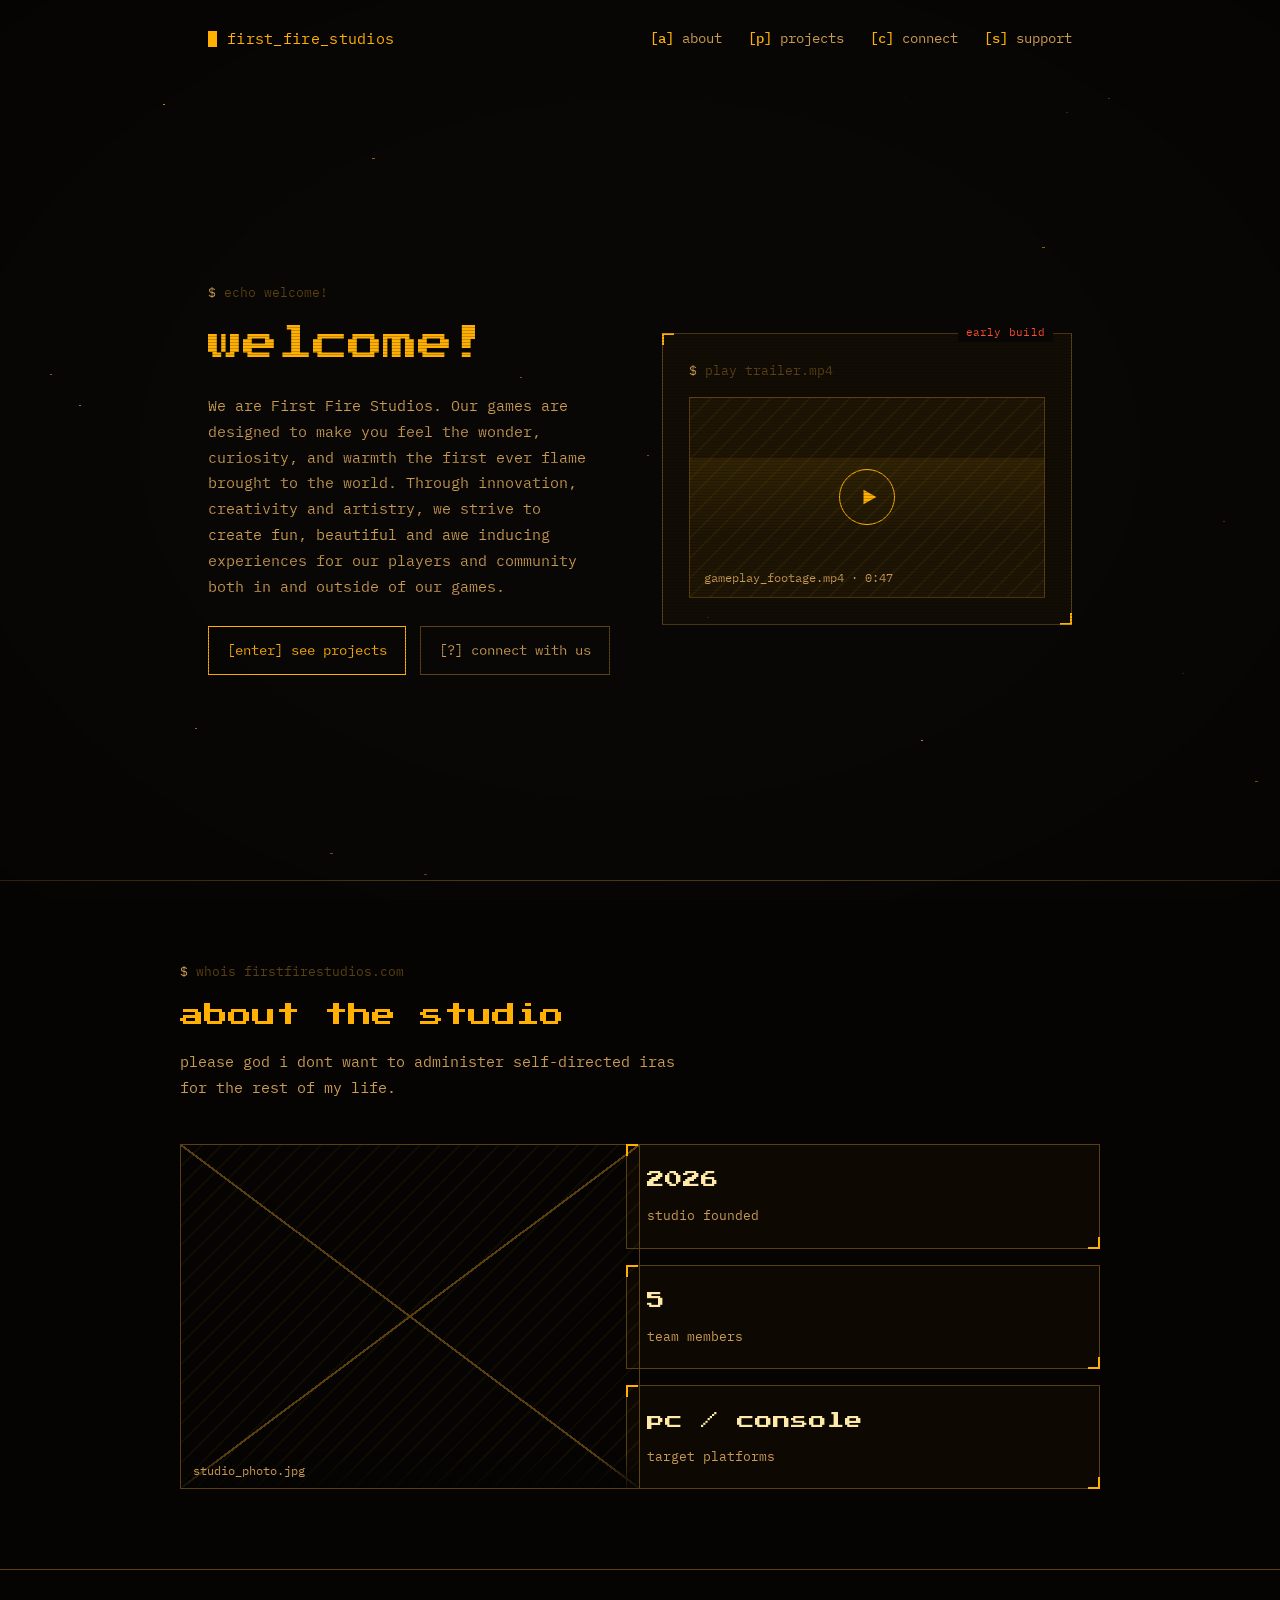
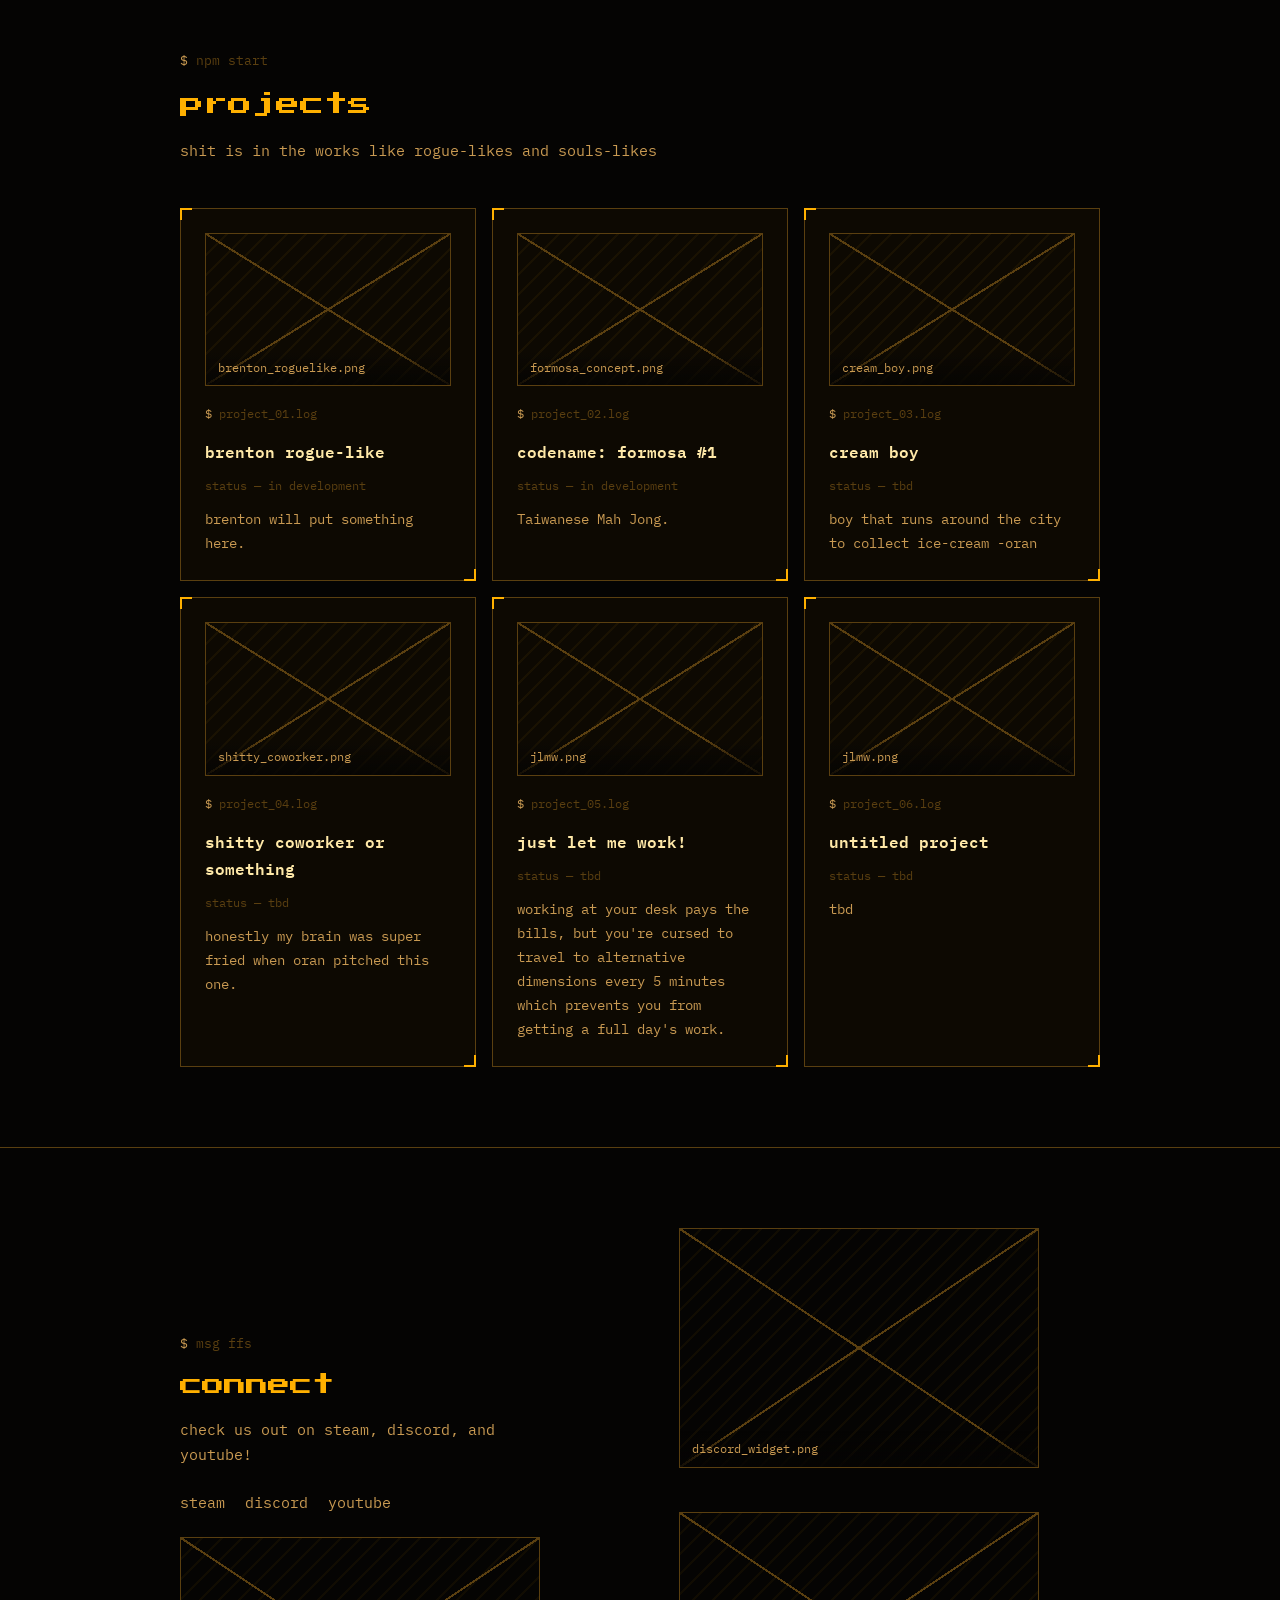
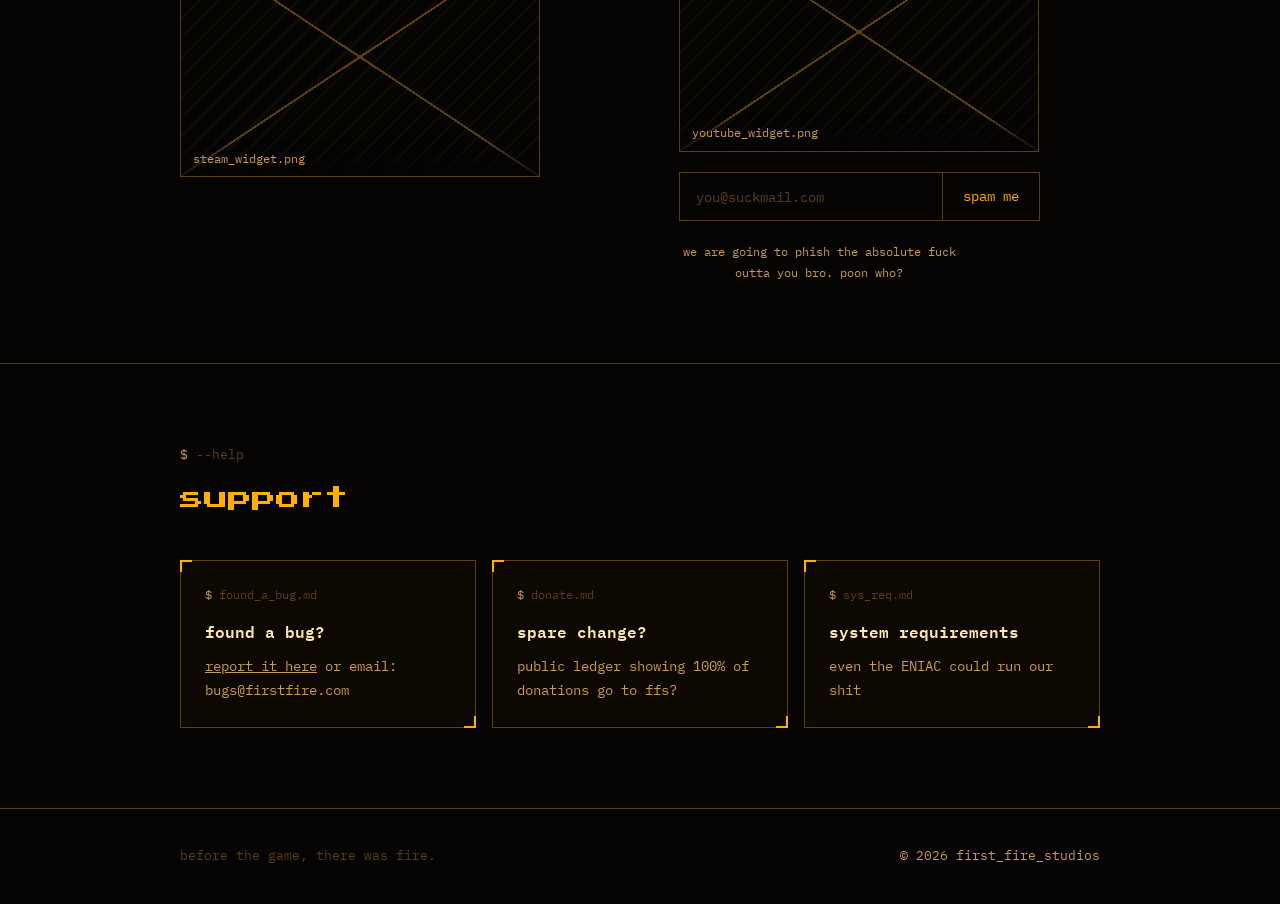
==== index.html @ cb1579a8 "the ffs website (static for now)" ====
<!DOCTYPE html>
<html lang="en">
<head>
<meta charset="UTF-8">
<meta name="viewport" content="width=device-width, initial-scale=1.0">
<title>First Fire Studios</title>
<link rel="preconnect" href="https://fonts.googleapis.com">
<link rel="preconnect" href="https://fonts.gstatic.com" crossorigin>
<link rel="stylesheet" href="css/style.css">
<link href="https://fonts.googleapis.com/css2?family=Press+Start+2P&family=IBM+Plex+Mono:wght@400;500;600&display=swap" rel="stylesheet">
</head>

<body>
<canvas id="ember-canvas"></canvas>
<div id="scanlines"></div>
<div id="vignette"></div>
<div id="flicker"></div>

<header>
  <a class="logo" href="#top">
    <span class="cursor"></span>
    first_fire_studios
  </a>
  <nav>
    <a href="#about"><b>[a]</b> about</a>
    <a href="#projects"><b>[p]</b> projects</a>
    <a href="#connect"><b>[c]</b> connect</a>
    <a href="#support"><b>[s]</b> support</a>
  </nav>
</header>

<main id="top">

  <section class="hero" style="border-top:none;">
    <div>
      <span class="prompt">echo welcome!</span>
      <h1>welcome!</h1>
      <p>We are First Fire Studios. Our games are designed to make you feel the wonder, curiosity, and warmth the first ever flame brought to the world. Through innovation, creativity and artistry, we strive to create fun, beautiful and awe inducing experiences for our players and community both in and outside of our games.</p>
      <div class="hero-actions">
        <a class="btn" href="#projects"><kbd>[enter]</kbd> see projects</a>
        <a class="btn btn-ghost" href="#connect"><kbd>[?]</kbd> connect with us</a>
      </div>
    </div>
    <div class="panel media-panel">
      <span class="tag">early build</span>
      <span class="prompt">play trailer.mp4</span>
      <button class="media-frame" type="button" aria-label="Play the first_fire_studios trailer">
        <span class="media-scan"></span>
        <span class="play-btn">
          <svg viewBox="0 0 24 24" width="22" height="22" aria-hidden="true"><path d="M6 4l14 8-14 8V4z" fill="currentColor"/></svg>
        </span>
        <span class="media-meta">gameplay_footage.mp4 &middot; 0:47</span>
      </button>
    </div>
  </section>

  <section id="about">
    <div class="section-inner">
      <div class="section-head">
        <span class="prompt">whois firstfirestudios.com</span>
        <h2>about the studio</h2>
        <p>please god i dont want to administer self-directed iras for the rest of my life.</p>
      </div>
      <div class="about-grid">
        <div class="img-placeholder" style="--ratio:4/3;">
          <span class="file-label">studio_photo.jpg</span>
        </div>
        <div class="stats">
          <div class="panel stat">
            <span class="num">2026</span>
            <span class="label">studio founded</span>
          </div>
          <div class="panel stat">
            <span class="num">5</span>
            <span class="label">team members</span>
          </div>
          <div class="panel stat">
            <span class="num">pc / console</span>
            <span class="label">target platforms</span>
          </div>
        </div>
      </div>
    </div>
  </section>

  <section id="projects">
    <div class="section-inner">
      <div class="section-head">
        <span class="prompt">npm start</span>
        <h2>projects</h2>
        <p>shit is in the works like rogue-likes and souls-likes</p>
      </div>
      <div class="grid-3">
        <div class="panel card">
          <div class="img-placeholder"><span class="file-label">brenton_roguelike.png</span></div>
          <span class="prompt">project_01.log</span>
          <h3>brenton rogue-like</h3>
          <span class="status">status &mdash; in development</span>
          <p>brenton will put something here.</p>
        </div>
        <div class="panel card">
          <div class="img-placeholder"><span class="file-label">formosa_concept.png</span></div>
          <span class="prompt">project_02.log</span>
          <h3>codename: formosa #1</h3>
          <span class="status">status &mdash; in development</span>
          <p>Taiwanese Mah Jong.</p>
        </div>
        <div class="panel card">
          <div class="img-placeholder"><span class="file-label">cream_boy.png</span></div>
          <span class="prompt">project_03.log</span>
          <h3>cream boy</h3>
          <span class="status">status &mdash; tbd</span>
          <p>boy that runs around the city to collect ice-cream -oran</p>
        </div>
        <div class="panel card">
          <div class="img-placeholder"><span class="file-label">shitty_coworker.png</span></div>
          <span class="prompt">project_04.log</span>
          <h3>shitty coworker or something</h3>
          <span class="status">status &mdash; tbd</span>
          <p>honestly my brain was super fried when oran pitched this one.</p>
        </div>
        <div class="panel card">
          <div class="img-placeholder"><span class="file-label">jlmw.png</span></div>
          <span class="prompt">project_05.log</span>
          <h3>just let me work!</h3>
          <span class="status">status &mdash; tbd</span>
          <p>working at your desk pays the bills, but you're cursed to travel to alternative dimensions every 5 minutes which prevents you from getting a full day's work.</p>
        </div>
        <div class="panel card">
          <div class="img-placeholder"><span class="file-label">jlmw.png</span></div>
          <span class="prompt">project_06.log</span>
          <h3>untitled project</h3>
          <span class="status">status &mdash; tbd</span>
          <p>tbd</p>
        </div>
      </div>
    </div>
  </section>

  <section id="connect">
    <div class="section-inner cta">
      <div>
        <span class="prompt">msg ffs</span>
        <h2>connect</h2>
        <p>check us out on steam, discord, and youtube!</p>
        <div class="footer-links" style="margin-top:22px;">
          <a href="#">steam</a>
          <a href="#">discord</a>
          <a href="#">youtube</a>
        </div>
        <div class="img-placeholder" style="--ratio:3/2; margin-top:22px; max-width:360px;">
          <span class="file-label">steam_widget.png</span>
        </div>
      </div>
      <div>
        <div class="img-placeholder" style="--ratio:3/2; margin-bottom:44px; max-width:360px;">
          <span class="file-label">discord_widget.png</span>
        </div>
        <div class="img-placeholder" style="--ratio:3/2; max-width:360px;">
          <span class="file-label">youtube_widget.png</span>
        </div>
        <form class="signup" onsubmit="event.preventDefault();">
          <input type="email" placeholder="you@suckmail.com" aria-label="Email address">
          <button type="submit">spam me</button>
        </form>
        <p class="fine">we are going to phish the absolute fuck outta you bro. poon who?</p>
      </div>
    </div>
  </section>

  <section id="support">
    <div class="section-inner">
      <div class="section-head">
        <span class="prompt">--help</span>
        <h2>support</h2>
      </div>
      <div class="grid-3">
        <div class="panel card">
          <span class="prompt">found_a_bug.md</span>
          <h3>found a bug?</h3>
          <p><a href="#">report it here</a> or email: bugs@firstfire.com</p>
        </div>
        <div class="panel card">
          <span class="prompt">donate.md</span>
          <h3>spare change?</h3>
          <p>public ledger showing 100% of donations go to ffs?</p>
        </div>
        <div class="panel card">
          <span class="prompt">sys_req.md</span>
          <h3>system requirements</h3>
          <p>even the ENIAC could run our shit</p>
        </div>
      </div>
    </div>
  </section>

</main>

<footer>
  <div class="footer-inner">
    <span class="footer-prompt">before the game, there was fire.</span>
    <span>&copy; 2026 first_fire_studios</span>
  </div>
</footer>
<script src="js/script.js"></script>
</body>
</html>
---- css/style.css ----
:root{
    --bg:#050403;
    --panel:rgba(255,176,0,0.035);
    --amber:#ffb000;
    --amber-bright:#ffe9a8;
    --amber-soft:#c99a52;
    --amber-dim:#5a3f10;
    --alert:#ff4d2e;
  }

  *{box-sizing:border-box;}
  html{scroll-behavior:smooth;}
  body{
    margin:0;
    background:var(--bg);
    color:var(--amber-soft);
    font-family:"IBM Plex Mono", monospace;
    font-size:15px;
    line-height:1.7;
    overflow-x:hidden;
  }
  ::selection{background:var(--amber); color:#000;}

  h1,h2{
    font-family:"Press Start 2P", monospace;
    font-weight:400;
    color:var(--amber);
    margin:0;
    line-height:1.5;
  }

  a{color:inherit;}

  .prompt{
    display:block;
    color:var(--amber-dim);
    font-size:0.8rem;
    margin-bottom:14px;
  }
  .prompt::before{content:"$ "; color:var(--amber-soft);}

  /* ---------- CRT dressing ---------- */
  #scanlines{
    position:fixed; inset:0; z-index:150; pointer-events:none;
    background:repeating-linear-gradient(
      to bottom,
      rgba(0,0,0,0.22) 0px,
      rgba(0,0,0,0.22) 1px,
      transparent 1px,
      transparent 3px
    );
    mix-blend-mode:multiply;
  }
  #vignette{
    position:fixed; inset:0; z-index:151; pointer-events:none;
    background:radial-gradient(ellipse at center, transparent 55%, rgba(0,0,0,0.55) 100%);
  }
  #flicker{
    position:fixed; inset:0; z-index:152; pointer-events:none;
    background:rgba(255,200,120,0.015);
    animation:flicker 6s infinite;
  }
  @keyframes flicker{
    0%,100%{opacity:1;}
    45%{opacity:0.4;}
    46%{opacity:1;}
    72%{opacity:0.6;}
    73%{opacity:1;}
  }

  /* ---------- Ember background ---------- */
  #ember-canvas{
    position:fixed;
    inset:0;
    width:100%;
    height:100%;
    z-index:0;
    pointer-events:none;
  }

  header, main, footer{position:relative; z-index:1;}

  .wrap{max-width:920px; margin:0 auto; padding:0 28px;}

  header{
    position:sticky; top: 0; z-index: 1000;
    display:flex;
    align-items:center;
    justify-content:space-between;
    max-width:920px;
    margin:0 auto;
    padding:26px 28px;
  }
  .logo{
    display:flex;
    align-items:center;
    gap:10px;
    text-decoration:none;
    color:var(--amber);
    font-size:0.92rem;
    letter-spacing:0.02em;
  }
  .cursor{
    width:9px; height:16px;
    background:var(--amber);
    animation:blink 1.1s steps(1) infinite;
  }
  @keyframes blink{0%,49%{opacity:1;}50%,100%{opacity:0;}}

  nav {display:flex; gap:26px; font-size:0.86rem;}
  nav a{text-decoration:none; color:var(--amber-soft); transition:color 0.15s ease;}
  nav a:hover{color:var(--amber-bright);}
  nav a b{color:var(--amber); font-weight:500;}

  /* ---------- Panel / HUD box ---------- */
  .panel{
    position:relative;
    border:1px solid var(--amber-dim);
    background:var(--panel);
    padding:26px;
  }
  .panel::before,
  .panel::after{
    content:"";
    position:absolute;
    width:10px; height:10px;
  }
  .panel::before{top:-1px; left:-1px; border-top:2px solid var(--amber); border-left:2px solid var(--amber);}
  .panel::after{bottom:-1px; right:-1px; border-bottom:2px solid var(--amber); border-right:2px solid var(--amber);}

  /* ---------- Hero ---------- */
  .hero{
    max-width:920px;
    margin:0 auto;
    padding:56px 28px;
    display:grid;
    grid-template-columns:1fr 1fr;
    gap:44px;
    align-items:center;
  }
  @media (min-width:801px){
    .hero{min-height:calc(100svh - 97px);}
  }
  .hero h1{
    font-size:clamp(1.5rem, 3.4vw, 2.2rem);
    margin:6px 0 22px;
  }
  .hero p{
    max-width:42ch;
    color:var(--amber-soft);
    font-size:0.95rem;
  }
  .hero-actions{margin-top:26px; display:flex; flex-wrap:wrap; gap:14px;}
  .btn{
    display:inline-block;
    background:transparent;
    border:1px solid var(--amber);
    color:var(--amber);
    padding:12px 18px;
    text-decoration:none;
    font-size:0.85rem;
    font-family:"IBM Plex Mono", monospace;
    transition:background 0.15s ease, color 0.15s ease;
  }
  .btn:hover{background:var(--amber); color:#000;}
  .btn-ghost{border-color:var(--amber-dim); color:var(--amber-soft);}
  .btn-ghost:hover{background:var(--amber-dim); color:var(--amber-bright);}
  .btn kbd{
    font-family:inherit;
  }

  .media-panel{position:relative;}
  .media-panel .prompt{margin-bottom:16px;}
  .media-panel .tag{
    position:absolute;
    top:-11px; right:18px;
    background:var(--bg);
    padding:0 8px;
    color:var(--alert);
    font-size:0.7rem;
    letter-spacing:0.02em;
  }
  .media-frame{
    width:100%;
    aspect-ratio:16/9;
    position:relative;
    display:flex;
    align-items:center;
    justify-content:center;
    background:
      linear-gradient(rgba(255,176,0,0.05), rgba(255,176,0,0.05)),
      repeating-linear-gradient(135deg, rgba(255,176,0,0.05) 0 2px, transparent 2px 14px);
    border:1px solid var(--amber-dim);
    overflow:hidden;
    padding:0;
    cursor:pointer;
    font-family:inherit;
  }
  .media-frame:hover .play-btn{background:var(--amber); color:#000;}
  .media-frame:focus-visible{outline:2px solid var(--amber); outline-offset:3px;}
  .media-scan{
    position:absolute;
    left:0; right:0; height:40%;
    background:linear-gradient(rgba(255,176,0,0.09), transparent);
    animation:scan 5s linear infinite;
  }
  @keyframes scan{
    0%{top:-40%;}
    100%{top:100%;}
  }
  .play-btn{
    position:relative;
    z-index:1;
    width:56px; height:56px;
    border-radius:50%;
    border:1px solid var(--amber);
    color:var(--amber);
    display:flex;
    align-items:center;
    justify-content:center;
    padding-left:3px;
    transition:background 0.15s ease, color 0.15s ease;
  }
  .media-meta{
    position:absolute;
    left:14px; bottom:12px;
    z-index:1;
    font-size:0.72rem;
    color:var(--amber-soft);
  }

  /* ---------- Section shell ---------- */
  section{padding:80px 28px; border-top:1px solid var(--amber-dim);}
  .section-inner{max-width:920px; margin:0 auto;}
  .section-head{margin-bottom:44px; max-width:56ch;}
  .section-head h2{font-size:clamp(1.15rem, 2.2vw, 1.5rem); margin-bottom:16px;}
  .section-head p{color:var(--amber-soft); margin:0; font-size:0.95rem;}

  /* ---------- Generic image placeholder ---------- */
  .img-placeholder{
    position:relative;
    aspect-ratio:var(--ratio, 16/10);
    border:1px solid var(--amber-dim);
    background:repeating-linear-gradient(135deg, rgba(255,176,0,0.05) 0 2px, transparent 2px 14px);
    overflow:hidden;
  }
  .img-placeholder::before{
    content:"";
    position:absolute; inset:0;
    background:
      linear-gradient(to top right, transparent calc(50% - 1px), var(--amber-dim) calc(50% - 1px), var(--amber-dim) calc(50% + 1px), transparent calc(50% + 1px)),
      linear-gradient(to top left, transparent calc(50% - 1px), var(--amber-dim) calc(50% - 1px), var(--amber-dim) calc(50% + 1px), transparent calc(50% + 1px));
  }
  .img-placeholder .file-label{
    position:absolute; left:0; right:0; bottom:0; z-index:1;
    display:block;
    padding:8px 12px;
    font-size:0.72rem;
    color:var(--amber-soft);
    background:linear-gradient(to top, rgba(5,4,3,0.85), transparent);
  }

  /* ---------- About ---------- */
  .about-grid{display:grid; grid-template-columns:1fr 1.1fr; gap:16px; align-items:stretch;}
  .about-grid .stats{grid-template-columns:1fr; gap:16px;}
  .stats{display:grid; grid-template-columns:repeat(3, 1fr); gap:16px;}
  .stat{padding:20px;}
  .stat .num{display:block; color:var(--amber-bright); font-size:1.1rem; font-family:"Press Start 2P", monospace;}
  .stat .label{display:block; margin-top:10px; font-size:0.82rem; color:var(--amber-soft);}

  /* ---------- Card grid (projects / support) ---------- */
  .grid-3{display:grid; grid-template-columns:repeat(3, 1fr); gap:16px;}
  .card{padding:24px;}
  .card .img-placeholder{margin-bottom:18px;}
  .card .prompt{font-size:0.72rem;}
  .card h3{
    font-family:"IBM Plex Mono", monospace;
    color:var(--amber-bright);
    font-size:1rem;
    font-weight:600;
    margin:0 0 10px;
  }
  .card .status{
    display:block;
    color:var(--amber-dim);
    font-size:0.78rem;
    margin-bottom:12px;
  }
  .card p{color:var(--amber-soft); font-size:0.88rem; margin:0;}

  /* ---------- CTA ---------- */
  .cta{display:grid; grid-template-columns:1.1fr 1fr; gap:36px; align-items:center;}
  .cta h2{font-size:clamp(1.1rem, 2vw, 1.4rem); margin-bottom:14px;}
  .cta p{color:var(--amber-soft); max-width:40ch; margin:0;}
  .signup{margin: 20px 60px 20px 0; display:flex; border:1px solid var(--amber-dim);}
  .signup input{
    flex:1; background:transparent; border:none;
    padding:14px 16px; color:var(--amber-bright);
    font-family:"IBM Plex Mono", monospace; font-size:0.9rem;
  }
  .signup input::placeholder{color:var(--amber-dim);}
  .signup input:focus{outline:none; background:rgba(255,176,0,0.06);}
  .signup button{
    border:none; border-left:1px solid var(--amber-dim);
    background:transparent; color:var(--amber);
    padding:0 20px; font-family:"IBM Plex Mono", monospace;
    font-size:0.85rem; cursor:pointer; transition:background 0.15s ease, color 0.15s ease;
  }
  .signup button:hover{background:var(--amber); color:#000;}
  .fine{text-align: center; margin: 1rem 20rem; font-size:0.78rem; color:var(--amber-dim); margin-top:12px;}

  /* ---------- Footer ---------- */
  footer{padding:36px 28px; border-top:1px solid var(--amber-dim);}
  .footer-inner{
    max-width:920px; margin:0 auto;
    display:flex; justify-content:space-between; align-items:center;
    flex-wrap:wrap; gap:14px; font-size:0.82rem;
  }
  .footer-links{display:flex; gap:20px;}
  .footer-links a{text-decoration:none; color:var(--amber-soft);}
  .footer-links a:hover{color:var(--amber-bright);}
  .footer-prompt{color:var(--amber-dim);}
  /* .footer-prompt::before{content:"guest@firstfire:~$ ";} */

  @media (max-width: 800px){
    .hero{grid-template-columns:1fr;}
    .map-panel{order:-1;}
    .about-grid{grid-template-columns:1fr;}
    .stats{grid-template-columns:1fr; gap:1px;}
    .grid-3{grid-template-columns:1fr; gap:1px;}
    .cta{grid-template-columns:1fr;}
    nav{display:none;}
  }

  @media (prefers-reduced-motion: reduce){
    *{animation:none !important; transition:none !important;}
  }
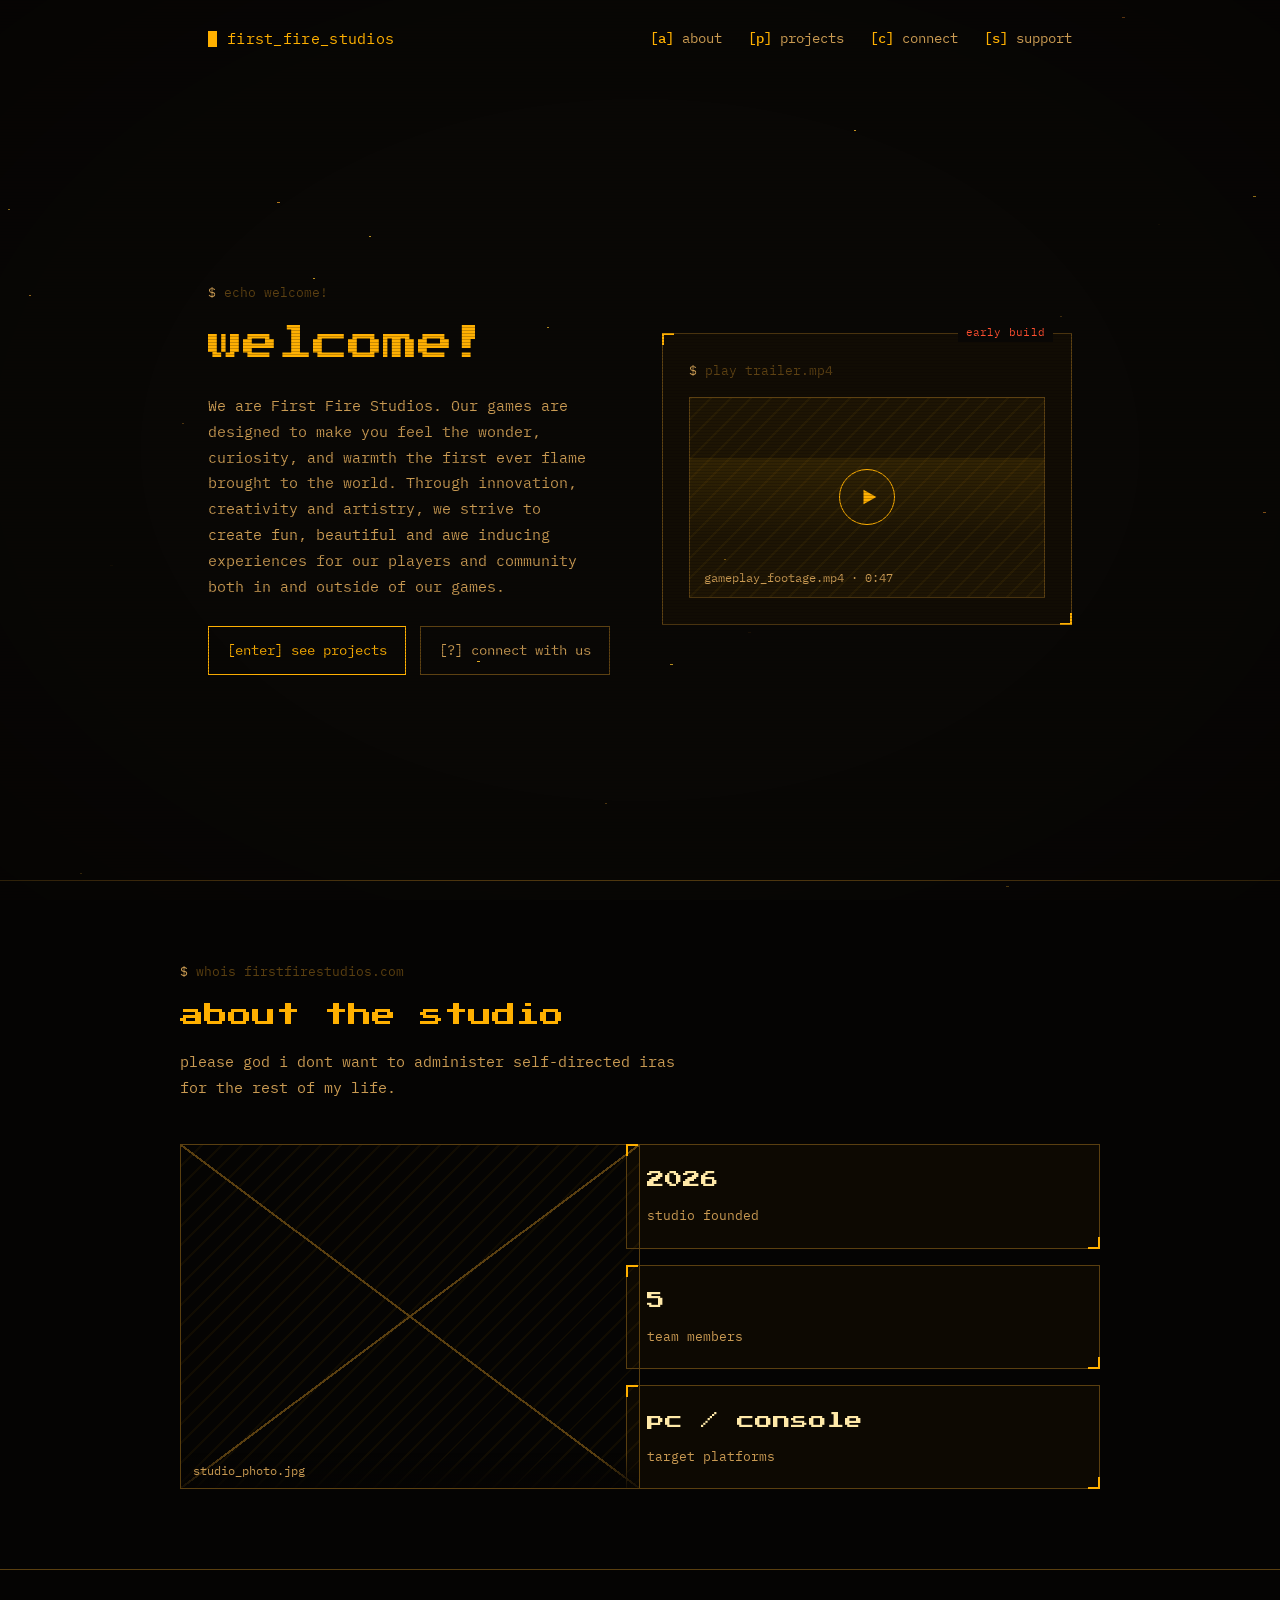
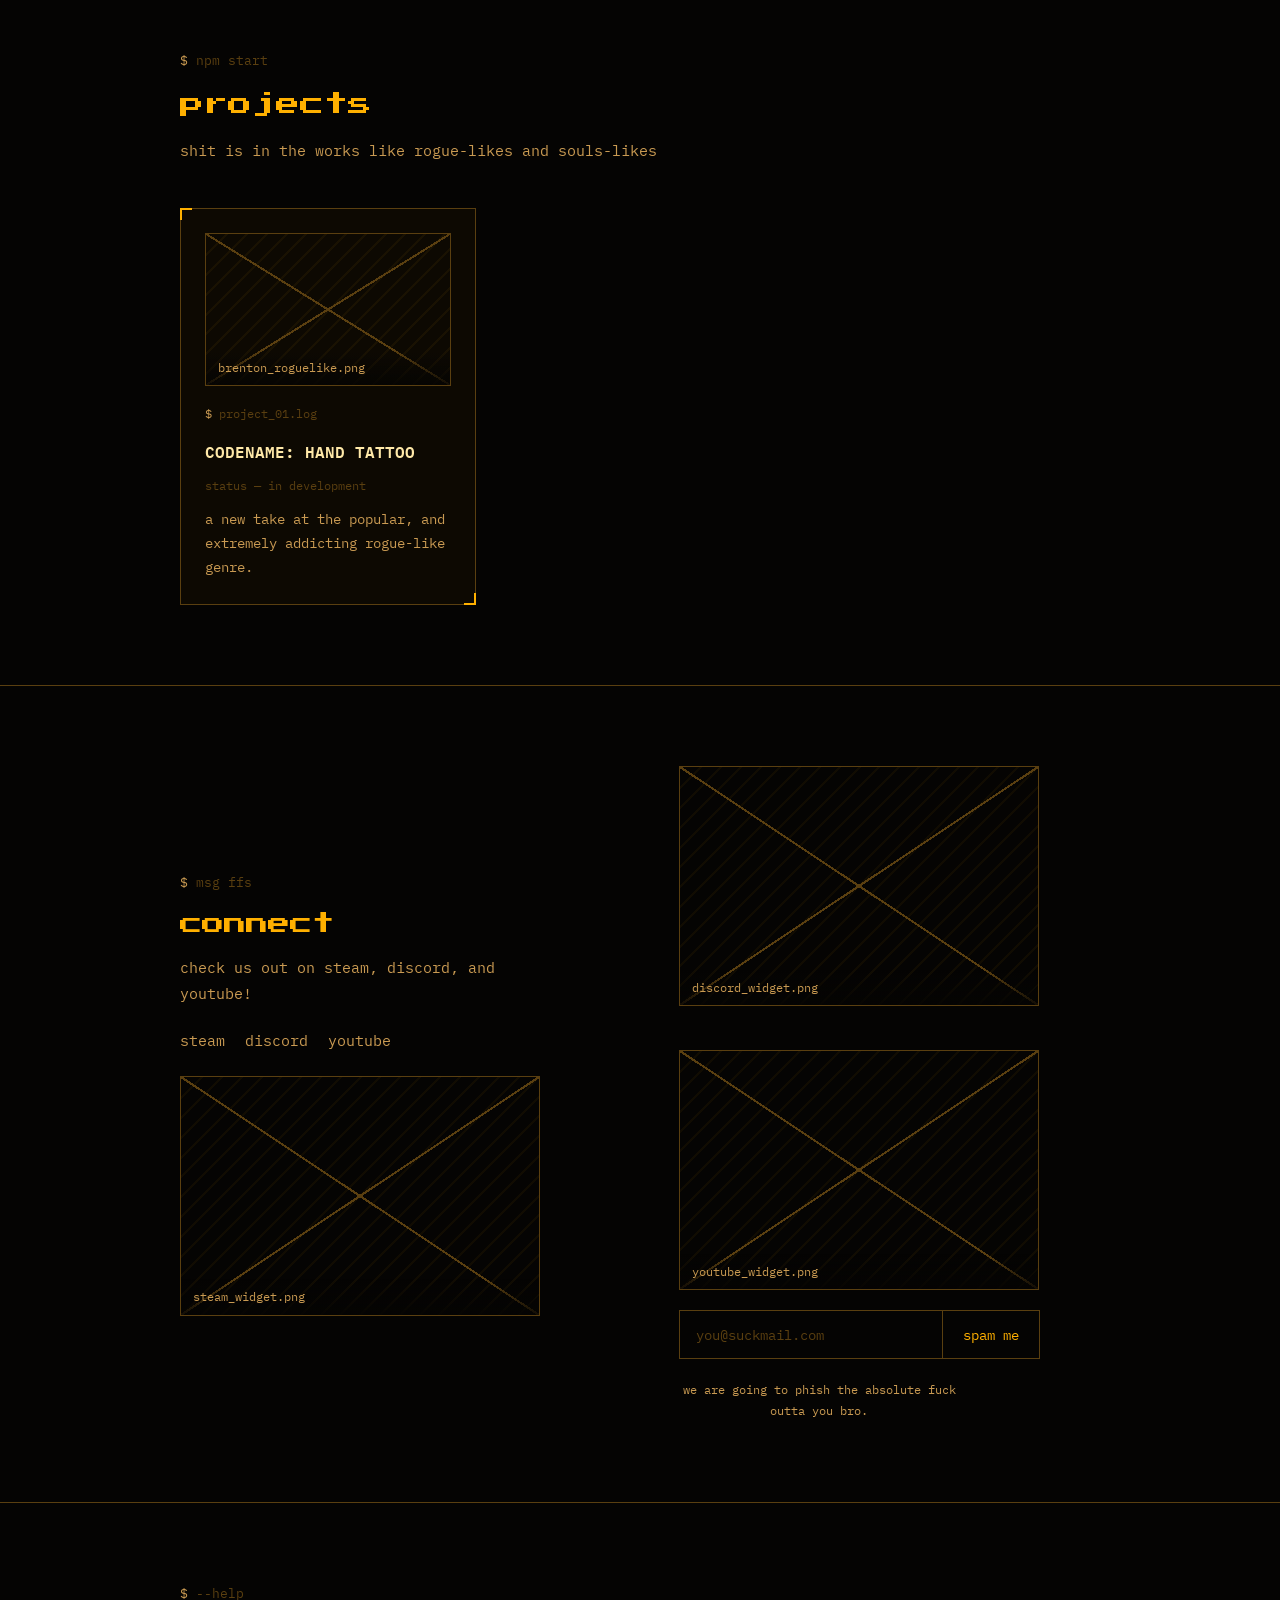
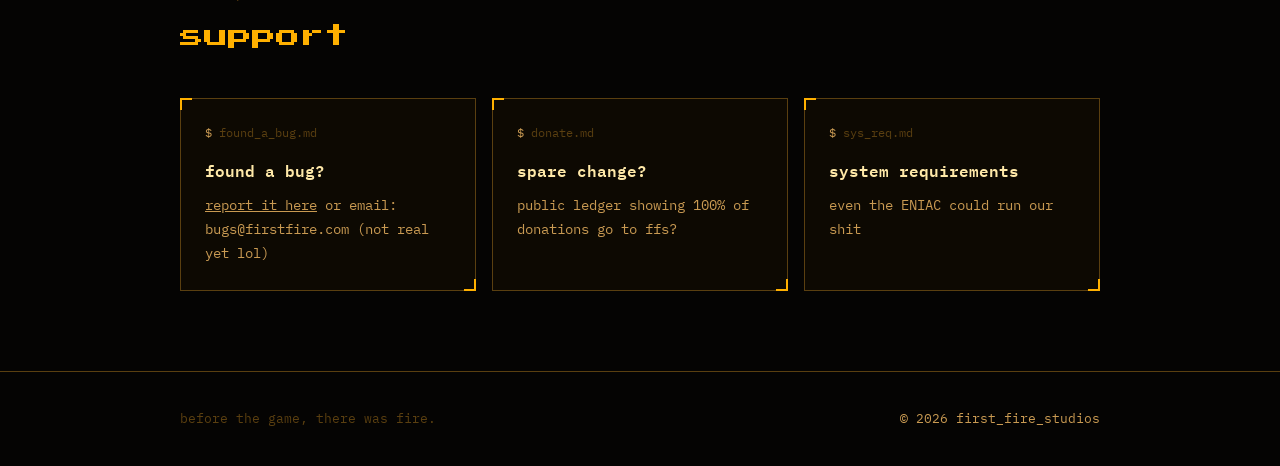
==== commit 3f112188: "Update project titles and descriptions in index.html" ====
--- a/index.html
+++ b/index.html
@@ -94,11 +94,11 @@
         <div class="panel card">
           <div class="img-placeholder"><span class="file-label">brenton_roguelike.png</span></div>
           <span class="prompt">project_01.log</span>
-          <h3>brenton rogue-like</h3>
+          <h3>CODENAME: HAND TATTOO</h3>
           <span class="status">status &mdash; in development</span>
-          <p>brenton will put something here.</p>
-        </div>
-        <div class="panel card">
+          <p>a new take at the popular, and extremely addicting rogue-like genre.</p>
+        </div>
+        <!-- <div class="panel card">
           <div class="img-placeholder"><span class="file-label">formosa_concept.png</span></div>
           <span class="prompt">project_02.log</span>
           <h3>codename: formosa #1</h3>
@@ -132,7 +132,7 @@
           <h3>untitled project</h3>
           <span class="status">status &mdash; tbd</span>
           <p>tbd</p>
-        </div>
+        </div> -->
       </div>
     </div>
   </section>
@@ -163,7 +163,7 @@
           <input type="email" placeholder="you@suckmail.com" aria-label="Email address">
           <button type="submit">spam me</button>
         </form>
-        <p class="fine">we are going to phish the absolute fuck outta you bro. poon who?</p>
+        <p class="fine">we are going to phish the absolute fuck outta you bro.</p>
       </div>
     </div>
   </section>
@@ -178,7 +178,7 @@
         <div class="panel card">
           <span class="prompt">found_a_bug.md</span>
           <h3>found a bug?</h3>
-          <p><a href="#">report it here</a> or email: bugs@firstfire.com</p>
+          <p><a href="#">report it here</a> or email: bugs@firstfire.com (not real yet lol)</p>
         </div>
         <div class="panel card">
           <span class="prompt">donate.md</span>
@@ -204,4 +204,4 @@
 </footer>
 <script src="js/script.js"></script>
 </body>
-</html>+</html>
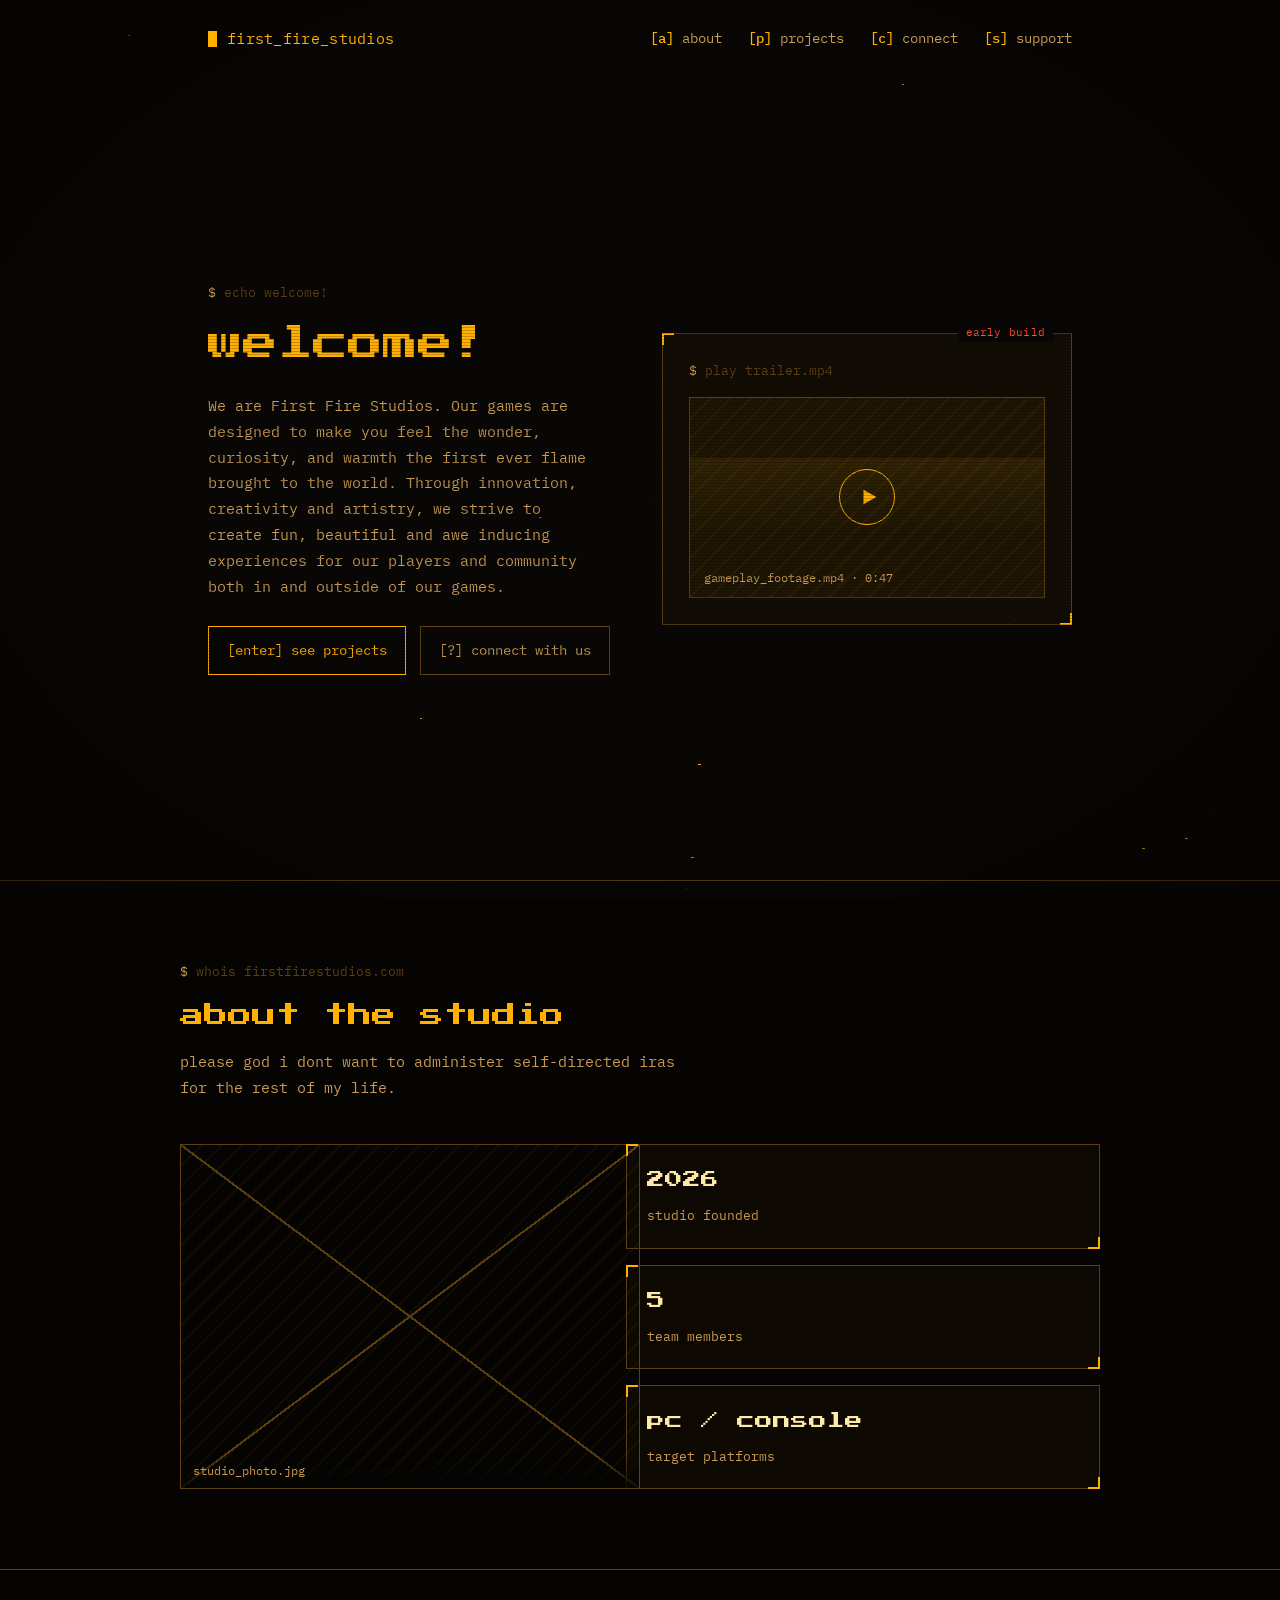
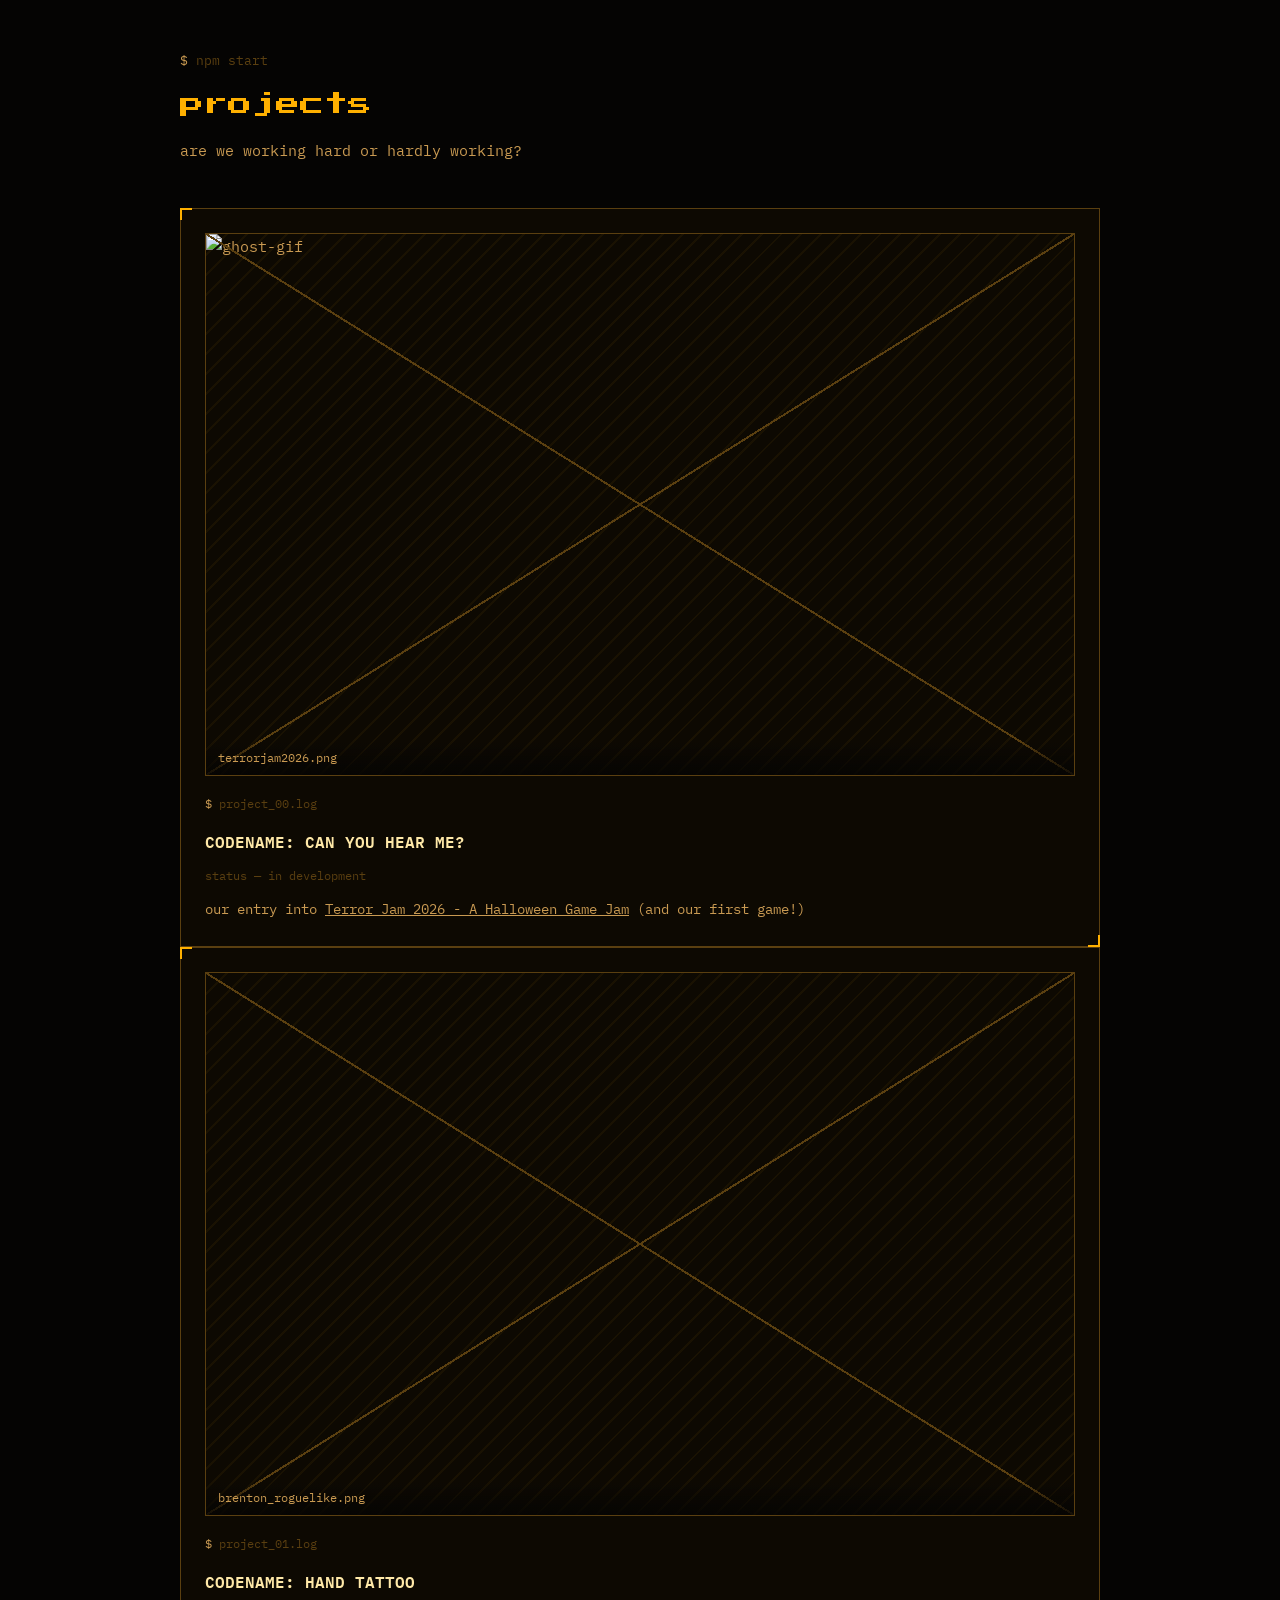
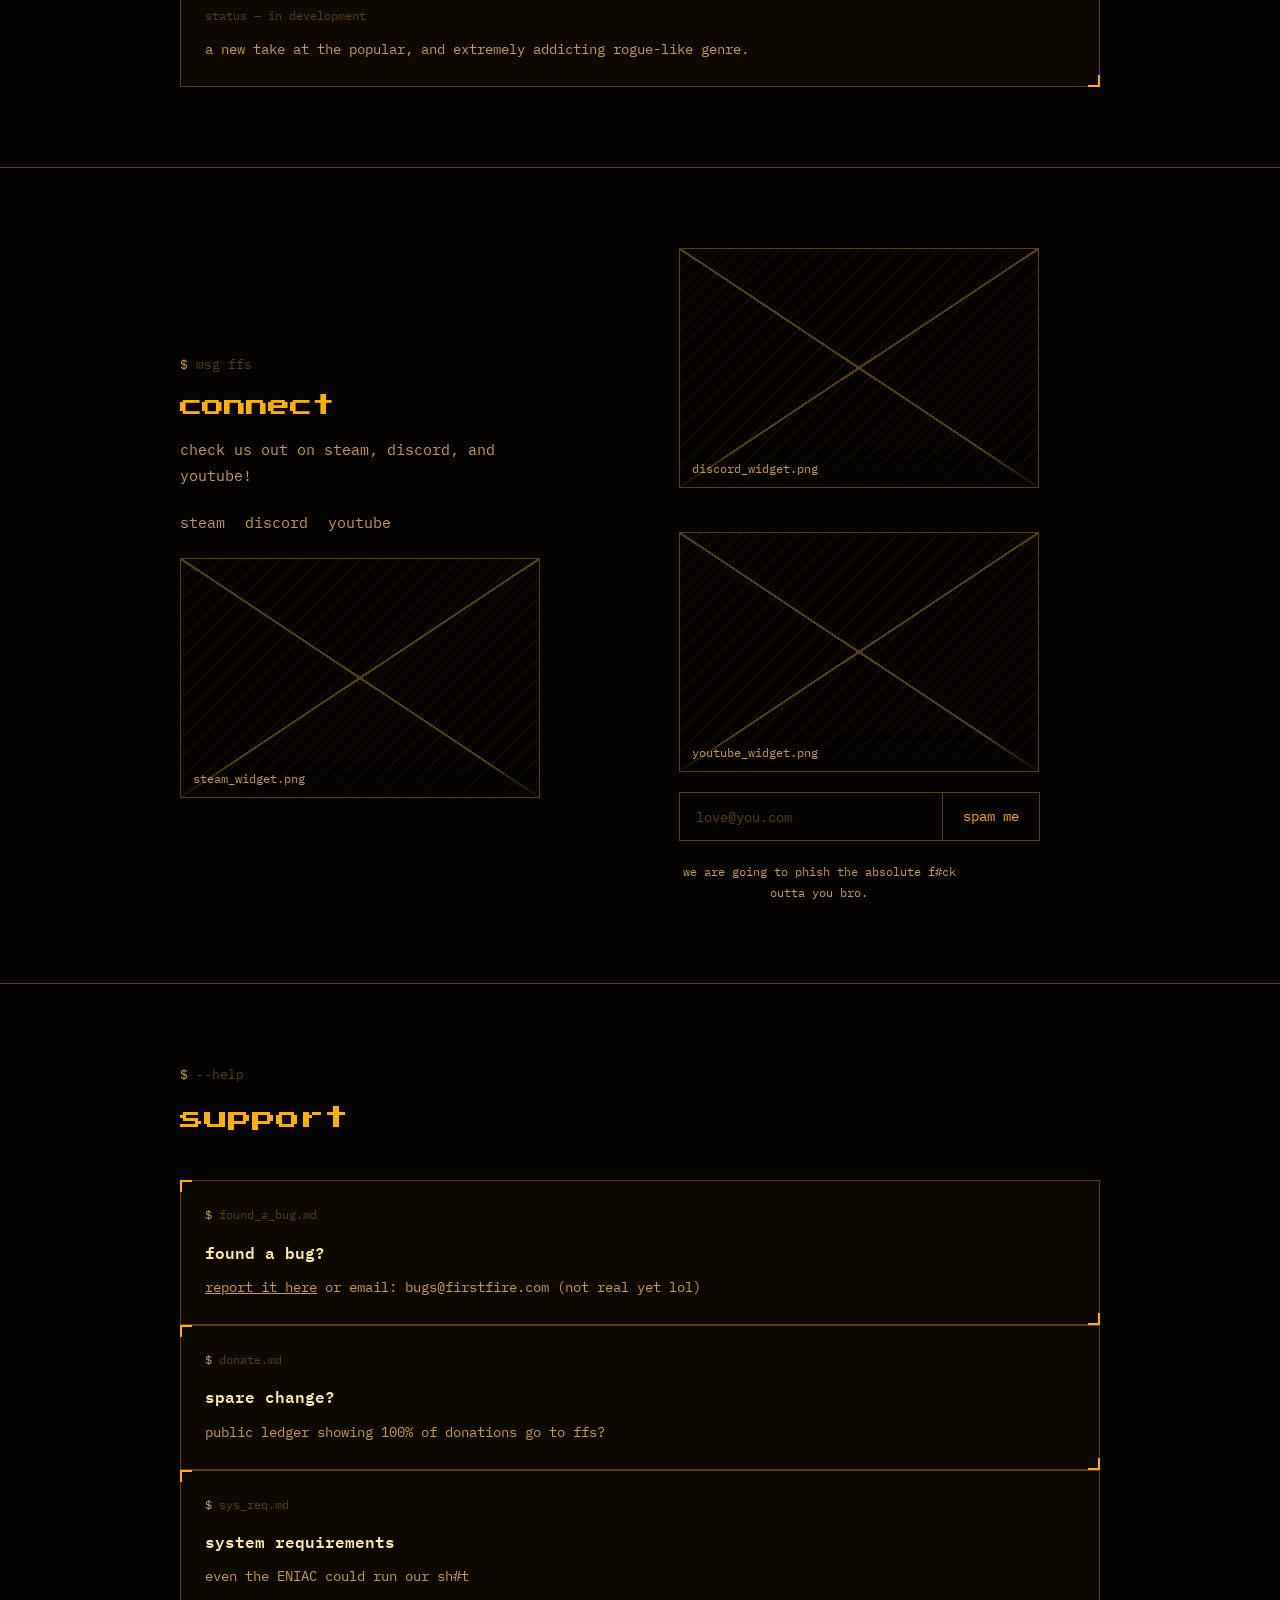
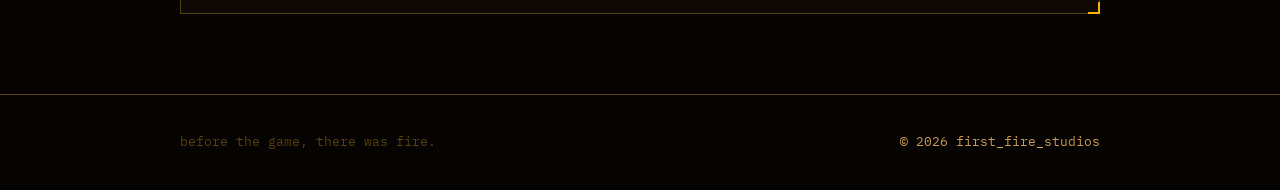
==== commit 83280e74: "includes terror jame gam 2026" ====
--- a/index.html
+++ b/index.html
@@ -1,207 +1,217 @@
-<!DOCTYPE html>
-<html lang="en">
-<head>
-<meta charset="UTF-8">
-<meta name="viewport" content="width=device-width, initial-scale=1.0">
-<title>First Fire Studios</title>
-<link rel="preconnect" href="https://fonts.googleapis.com">
-<link rel="preconnect" href="https://fonts.gstatic.com" crossorigin>
-<link rel="stylesheet" href="css/style.css">
-<link href="https://fonts.googleapis.com/css2?family=Press+Start+2P&family=IBM+Plex+Mono:wght@400;500;600&display=swap" rel="stylesheet">
-</head>
-
-<body>
-<canvas id="ember-canvas"></canvas>
-<div id="scanlines"></div>
-<div id="vignette"></div>
-<div id="flicker"></div>
-
-<header>
-  <a class="logo" href="#top">
-    <span class="cursor"></span>
-    first_fire_studios
-  </a>
-  <nav>
-    <a href="#about"><b>[a]</b> about</a>
-    <a href="#projects"><b>[p]</b> projects</a>
-    <a href="#connect"><b>[c]</b> connect</a>
-    <a href="#support"><b>[s]</b> support</a>
-  </nav>
-</header>
-
-<main id="top">
-
-  <section class="hero" style="border-top:none;">
-    <div>
-      <span class="prompt">echo welcome!</span>
-      <h1>welcome!</h1>
-      <p>We are First Fire Studios. Our games are designed to make you feel the wonder, curiosity, and warmth the first ever flame brought to the world. Through innovation, creativity and artistry, we strive to create fun, beautiful and awe inducing experiences for our players and community both in and outside of our games.</p>
-      <div class="hero-actions">
-        <a class="btn" href="#projects"><kbd>[enter]</kbd> see projects</a>
-        <a class="btn btn-ghost" href="#connect"><kbd>[?]</kbd> connect with us</a>
-      </div>
-    </div>
-    <div class="panel media-panel">
-      <span class="tag">early build</span>
-      <span class="prompt">play trailer.mp4</span>
-      <button class="media-frame" type="button" aria-label="Play the first_fire_studios trailer">
-        <span class="media-scan"></span>
-        <span class="play-btn">
-          <svg viewBox="0 0 24 24" width="22" height="22" aria-hidden="true"><path d="M6 4l14 8-14 8V4z" fill="currentColor"/></svg>
-        </span>
-        <span class="media-meta">gameplay_footage.mp4 &middot; 0:47</span>
-      </button>
-    </div>
-  </section>
-
-  <section id="about">
-    <div class="section-inner">
-      <div class="section-head">
-        <span class="prompt">whois firstfirestudios.com</span>
-        <h2>about the studio</h2>
-        <p>please god i dont want to administer self-directed iras for the rest of my life.</p>
-      </div>
-      <div class="about-grid">
-        <div class="img-placeholder" style="--ratio:4/3;">
-          <span class="file-label">studio_photo.jpg</span>
-        </div>
-        <div class="stats">
-          <div class="panel stat">
-            <span class="num">2026</span>
-            <span class="label">studio founded</span>
-          </div>
-          <div class="panel stat">
-            <span class="num">5</span>
-            <span class="label">team members</span>
-          </div>
-          <div class="panel stat">
-            <span class="num">pc / console</span>
-            <span class="label">target platforms</span>
-          </div>
-        </div>
-      </div>
-    </div>
-  </section>
-
-  <section id="projects">
-    <div class="section-inner">
-      <div class="section-head">
-        <span class="prompt">npm start</span>
-        <h2>projects</h2>
-        <p>shit is in the works like rogue-likes and souls-likes</p>
-      </div>
-      <div class="grid-3">
-        <div class="panel card">
-          <div class="img-placeholder"><span class="file-label">brenton_roguelike.png</span></div>
-          <span class="prompt">project_01.log</span>
-          <h3>CODENAME: HAND TATTOO</h3>
-          <span class="status">status &mdash; in development</span>
-          <p>a new take at the popular, and extremely addicting rogue-like genre.</p>
-        </div>
-        <!-- <div class="panel card">
-          <div class="img-placeholder"><span class="file-label">formosa_concept.png</span></div>
-          <span class="prompt">project_02.log</span>
-          <h3>codename: formosa #1</h3>
-          <span class="status">status &mdash; in development</span>
-          <p>Taiwanese Mah Jong.</p>
-        </div>
-        <div class="panel card">
-          <div class="img-placeholder"><span class="file-label">cream_boy.png</span></div>
-          <span class="prompt">project_03.log</span>
-          <h3>cream boy</h3>
-          <span class="status">status &mdash; tbd</span>
-          <p>boy that runs around the city to collect ice-cream -oran</p>
-        </div>
-        <div class="panel card">
-          <div class="img-placeholder"><span class="file-label">shitty_coworker.png</span></div>
-          <span class="prompt">project_04.log</span>
-          <h3>shitty coworker or something</h3>
-          <span class="status">status &mdash; tbd</span>
-          <p>honestly my brain was super fried when oran pitched this one.</p>
-        </div>
-        <div class="panel card">
-          <div class="img-placeholder"><span class="file-label">jlmw.png</span></div>
-          <span class="prompt">project_05.log</span>
-          <h3>just let me work!</h3>
-          <span class="status">status &mdash; tbd</span>
-          <p>working at your desk pays the bills, but you're cursed to travel to alternative dimensions every 5 minutes which prevents you from getting a full day's work.</p>
-        </div>
-        <div class="panel card">
-          <div class="img-placeholder"><span class="file-label">jlmw.png</span></div>
-          <span class="prompt">project_06.log</span>
-          <h3>untitled project</h3>
-          <span class="status">status &mdash; tbd</span>
-          <p>tbd</p>
-        </div> -->
-      </div>
-    </div>
-  </section>
-
-  <section id="connect">
-    <div class="section-inner cta">
-      <div>
-        <span class="prompt">msg ffs</span>
-        <h2>connect</h2>
-        <p>check us out on steam, discord, and youtube!</p>
-        <div class="footer-links" style="margin-top:22px;">
-          <a href="#">steam</a>
-          <a href="#">discord</a>
-          <a href="#">youtube</a>
-        </div>
-        <div class="img-placeholder" style="--ratio:3/2; margin-top:22px; max-width:360px;">
-          <span class="file-label">steam_widget.png</span>
-        </div>
-      </div>
-      <div>
-        <div class="img-placeholder" style="--ratio:3/2; margin-bottom:44px; max-width:360px;">
-          <span class="file-label">discord_widget.png</span>
-        </div>
-        <div class="img-placeholder" style="--ratio:3/2; max-width:360px;">
-          <span class="file-label">youtube_widget.png</span>
-        </div>
-        <form class="signup" onsubmit="event.preventDefault();">
-          <input type="email" placeholder="you@suckmail.com" aria-label="Email address">
-          <button type="submit">spam me</button>
-        </form>
-        <p class="fine">we are going to phish the absolute fuck outta you bro.</p>
-      </div>
-    </div>
-  </section>
-
-  <section id="support">
-    <div class="section-inner">
-      <div class="section-head">
-        <span class="prompt">--help</span>
-        <h2>support</h2>
-      </div>
-      <div class="grid-3">
-        <div class="panel card">
-          <span class="prompt">found_a_bug.md</span>
-          <h3>found a bug?</h3>
-          <p><a href="#">report it here</a> or email: bugs@firstfire.com (not real yet lol)</p>
-        </div>
-        <div class="panel card">
-          <span class="prompt">donate.md</span>
-          <h3>spare change?</h3>
-          <p>public ledger showing 100% of donations go to ffs?</p>
-        </div>
-        <div class="panel card">
-          <span class="prompt">sys_req.md</span>
-          <h3>system requirements</h3>
-          <p>even the ENIAC could run our shit</p>
-        </div>
-      </div>
-    </div>
-  </section>
-
-</main>
-
-<footer>
-  <div class="footer-inner">
-    <span class="footer-prompt">before the game, there was fire.</span>
-    <span>&copy; 2026 first_fire_studios</span>
-  </div>
-</footer>
-<script src="js/script.js"></script>
-</body>
-</html>
+<!DOCTYPE html>
+<html lang="en">
+<head>
+<meta charset="UTF-8">
+<meta name="viewport" content="width=device-width, initial-scale=1.0">
+<title>First Fire Studios</title>
+<link rel="preconnect" href="https://fonts.googleapis.com">
+<link rel="preconnect" href="https://fonts.gstatic.com" crossorigin>
+<link rel="stylesheet" href="css/style.css">
+<link href="https://fonts.googleapis.com/css2?family=Press+Start+2P&family=IBM+Plex+Mono:wght@400;500;600&display=swap" rel="stylesheet">
+</head>
+
+<body>
+<canvas id="ember-canvas"></canvas>
+<div id="scanlines"></div>
+<div id="vignette"></div>
+<div id="flicker"></div>
+
+<header>
+  <a class="logo" href="#top">
+    <span class="cursor"></span>
+    first_fire_studios
+  </a>
+  <nav>
+    <a href="#about"><b>[a]</b> about</a>
+    <a href="#projects"><b>[p]</b> projects</a>
+    <a href="#connect"><b>[c]</b> connect</a>
+    <a href="#support"><b>[s]</b> support</a>
+  </nav>
+</header>
+
+<main id="top">
+
+  <section class="hero" style="border-top:none;">
+    <div>
+      <span class="prompt">echo welcome!</span>
+      <h1>welcome!</h1>
+      <p>We are First Fire Studios. Our games are designed to make you feel the wonder, curiosity, and warmth the first ever flame brought to the world. Through innovation, creativity and artistry, we strive to create fun, beautiful and awe inducing experiences for our players and community both in and outside of our games.</p>
+      <div class="hero-actions">
+        <a class="btn" href="#projects"><kbd>[enter]</kbd> see projects</a>
+        <a class="btn btn-ghost" href="#connect"><kbd>[?]</kbd> connect with us</a>
+      </div>
+    </div>
+    <div class="panel media-panel">
+      <span class="tag">early build</span>
+      <span class="prompt">play trailer.mp4</span>
+      <button class="media-frame" type="button" aria-label="Play the first_fire_studios trailer">
+        <span class="media-scan"></span>
+        <span class="play-btn">
+          <svg viewBox="0 0 24 24" width="22" height="22" aria-hidden="true"><path d="M6 4l14 8-14 8V4z" fill="currentColor"/></svg>
+        </span>
+        <span class="media-meta">gameplay_footage.mp4 &middot; 0:47</span>
+      </button>
+    </div>
+  </section>
+
+  <section id="about">
+    <div class="section-inner">
+      <div class="section-head">
+        <span class="prompt">whois firstfirestudios.com</span>
+        <h2>about the studio</h2>
+        <p>please god i dont want to administer self-directed iras for the rest of my life.</p>
+      </div>
+      <div class="about-grid">
+        <div class="img-placeholder" style="--ratio:4/3;">
+          <span class="file-label">studio_photo.jpg</span>
+        </div>
+        <div class="stats">
+          <div class="panel stat">
+            <span class="num">2026</span>
+            <span class="label">studio founded</span>
+          </div>
+          <div class="panel stat">
+            <span class="num">5</span>
+            <span class="label">team members</span>
+          </div>
+          <div class="panel stat">
+            <span class="num">pc / console</span>
+            <span class="label">target platforms</span>
+          </div>
+        </div>
+      </div>
+    </div>
+  </section>
+
+  <section id="projects">
+    <div class="section-inner">
+      <div class="section-head">
+        <span class="prompt">npm start</span>
+        <h2>projects</h2>
+        <p>are we working hard or hardly working?</p>
+      </div>
+      <div class="card-grid">
+        <div class="panel card">
+          <div class="img-placeholder has-img" style="--ratio:16/10">
+            <img src="img/ghostguy.gif" alt="ghost-gif">
+            <span class="file-label">terrorjam2026.png</span>
+          </div>
+          <span class="prompt">project_00.log</span>
+          <h3>CODENAME: CAN YOU HEAR ME?</h3>
+          <span class="status">status &mdash; in development</span>
+          <p>our entry into <a href="https://itch.io/jam/terror-jam-2026-a-halloween-game-jam" target="_blank" rel="noopener noreferrer">Terror Jam 2026 - A Halloween Game Jam</a> (and our first game!)</p>
+        </div>
+        <div class="panel card">
+          <div class="img-placeholder"><span class="file-label">brenton_roguelike.png</span></div>
+          <span class="prompt">project_01.log</span>
+          <h3>CODENAME: HAND TATTOO</h3>
+          <span class="status">status &mdash; in development</span>
+          <p>a new take at the popular, and extremely addicting rogue-like genre.</p>
+        </div>
+        <!-- <div class="panel card">
+          <div class="img-placeholder"><span class="file-label">formosa_concept.png</span></div>
+          <span class="prompt">project_02.log</span>
+          <h3>codename: formosa #1</h3>
+          <span class="status">status &mdash; in development</span>
+          <p>Taiwanese Mah Jong.</p>
+        </div>
+        <div class="panel card">
+          <div class="img-placeholder"><span class="file-label">cream_boy.png</span></div>
+          <span class="prompt">project_03.log</span>
+          <h3>cream boy</h3>
+          <span class="status">status &mdash; tbd</span>
+          <p>boy that runs around the city to collect ice-cream -oran</p>
+        </div>
+        <div class="panel card">
+          <div class="img-placeholder"><span class="file-label">shitty_coworker.png</span></div>
+          <span class="prompt">project_04.log</span>
+          <h3>shitty coworker or something</h3>
+          <span class="status">status &mdash; tbd</span>
+          <p>honestly my brain was super fried when oran pitched this one.</p>
+        </div>
+        <div class="panel card">
+          <div class="img-placeholder"><span class="file-label">jlmw.png</span></div>
+          <span class="prompt">project_05.log</span>
+          <h3>just let me work!</h3>
+          <span class="status">status &mdash; tbd</span>
+          <p>working at your desk pays the bills, but you're cursed to travel to alternative dimensions every 5 minutes which prevents you from getting a full day's work.</p>
+        </div>
+        <div class="panel card">
+          <div class="img-placeholder"><span class="file-label">jlmw.png</span></div>
+          <span class="prompt">project_06.log</span>
+          <h3>untitled project</h3>
+          <span class="status">status &mdash; tbd</span>
+          <p>tbd</p>
+        </div> -->
+      </div>
+    </div>
+  </section>
+
+  <section id="connect">
+    <div class="section-inner cta">
+      <div>
+        <span class="prompt">msg ffs</span>
+        <h2>connect</h2>
+        <p>check us out on steam, discord, and youtube!</p>
+        <div class="footer-links" style="margin-top:22px;">
+          <a href="#">steam</a>
+          <a href="#">discord</a>
+          <a href="#">youtube</a>
+        </div>
+        <div class="img-placeholder" style="--ratio:3/2; margin-top:22px; max-width:360px;">
+          <span class="file-label">steam_widget.png</span>
+        </div>
+      </div>
+      <div>
+        <div class="img-placeholder" style="--ratio:3/2; margin-bottom:44px; max-width:360px;">
+          <span class="file-label">discord_widget.png</span>
+        </div>
+        <div class="img-placeholder" style="--ratio:3/2; max-width:360px;">
+          <span class="file-label">youtube_widget.png</span>
+        </div>
+        <form class="signup" onsubmit="event.preventDefault();">
+          <input type="email" placeholder="love@you.com" aria-label="Email address">
+          <button type="submit">spam me</button>
+        </form>
+        <p class="fine">we are going to phish the absolute f#ck outta you bro.</p>
+      </div>
+    </div>
+  </section>
+
+  <section id="support">
+    <div class="section-inner">
+      <div class="section-head">
+        <span class="prompt">--help</span>
+        <h2>support</h2>
+      </div>
+      <div class="card-grid">
+        <div class="panel card">
+          <span class="prompt">found_a_bug.md</span>
+          <h3>found a bug?</h3>
+          <p><a href="#">report it here</a> or email: bugs@firstfire.com (not real yet lol)</p>
+        </div>
+        <div class="panel card">
+          <span class="prompt">donate.md</span>
+          <h3>spare change?</h3>
+          <p>public ledger showing 100% of donations go to ffs?</p>
+        </div>
+        <div class="panel card">
+          <span class="prompt">sys_req.md</span>
+          <h3>system requirements</h3>
+          <p>even the ENIAC could run our sh#t</p>
+        </div>
+      </div>
+    </div>
+  </section>
+
+</main>
+
+<footer>
+  <div class="footer-inner">
+    <span class="footer-prompt">before the game, there was fire.</span>
+    <span>&copy; 2026 first_fire_studios</span>
+  </div>
+</footer>
+<script src="js/script.js"></script>
+</body>
+</html>
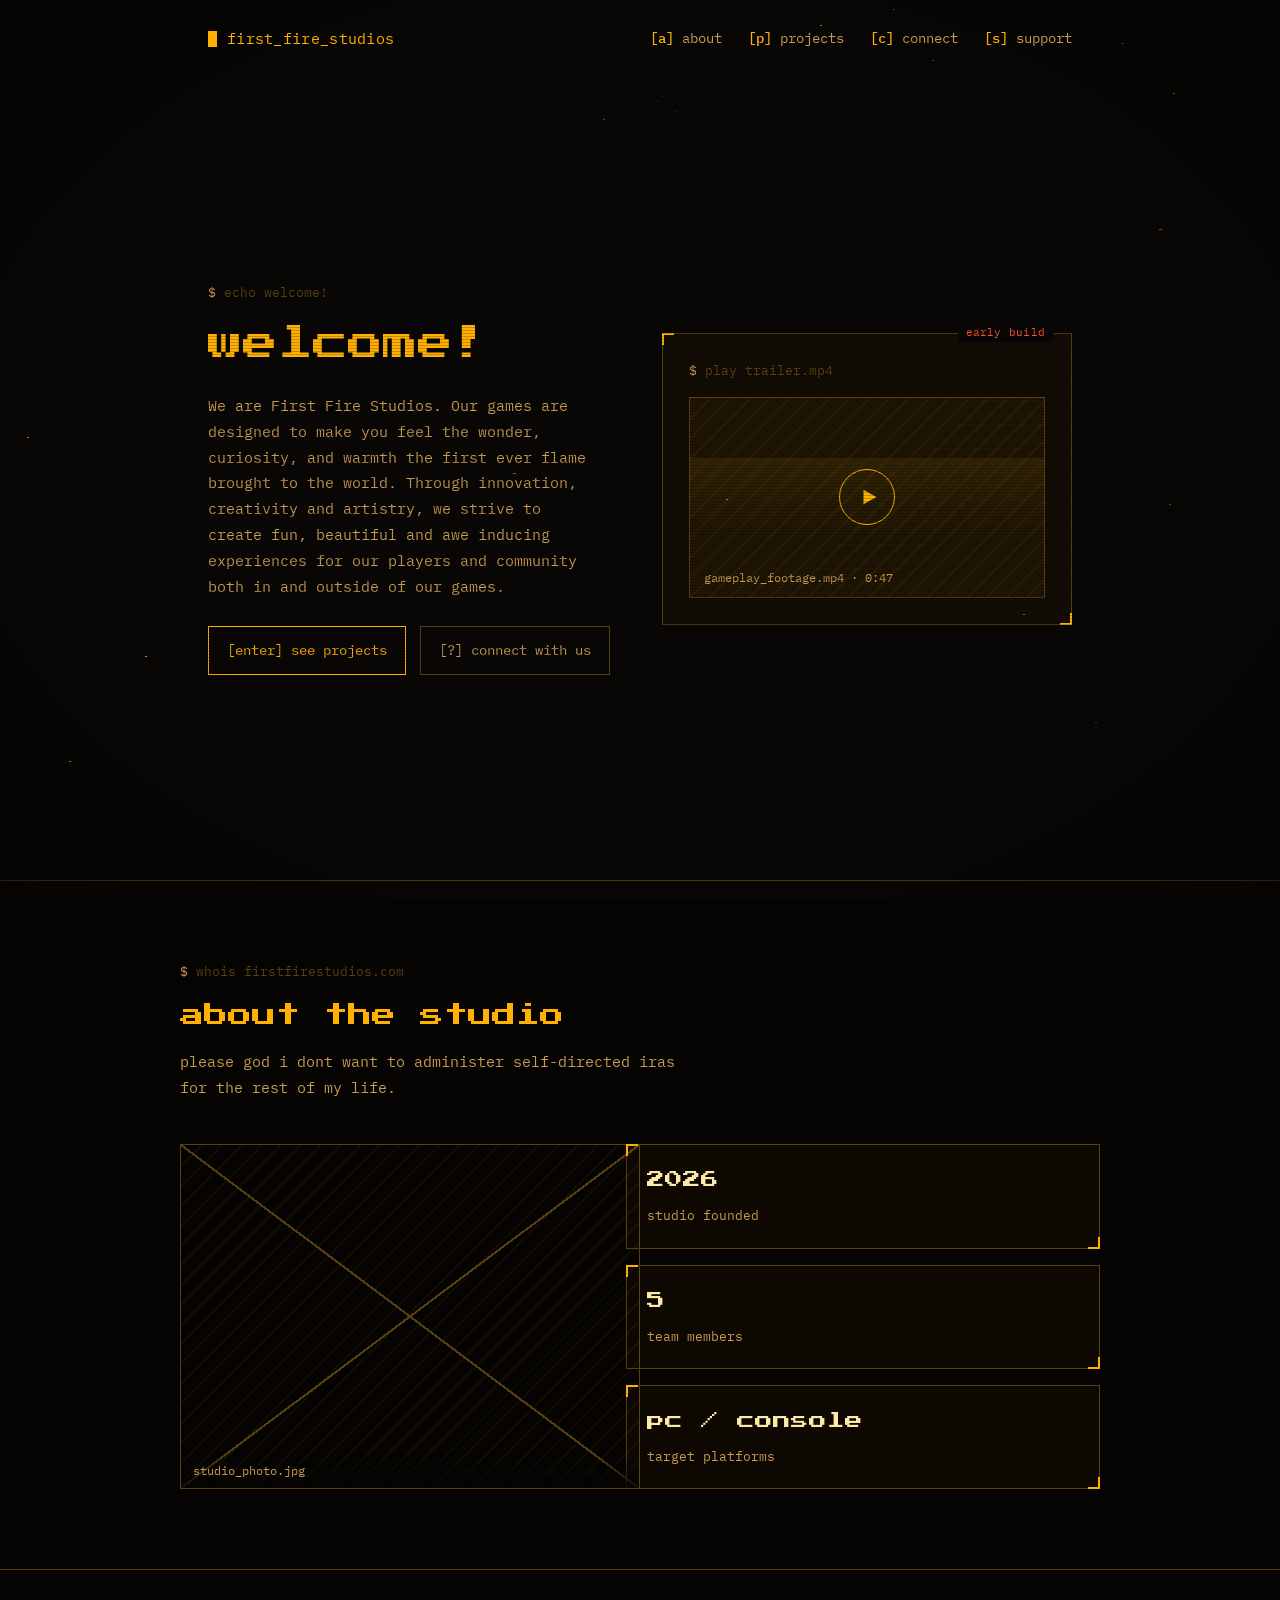
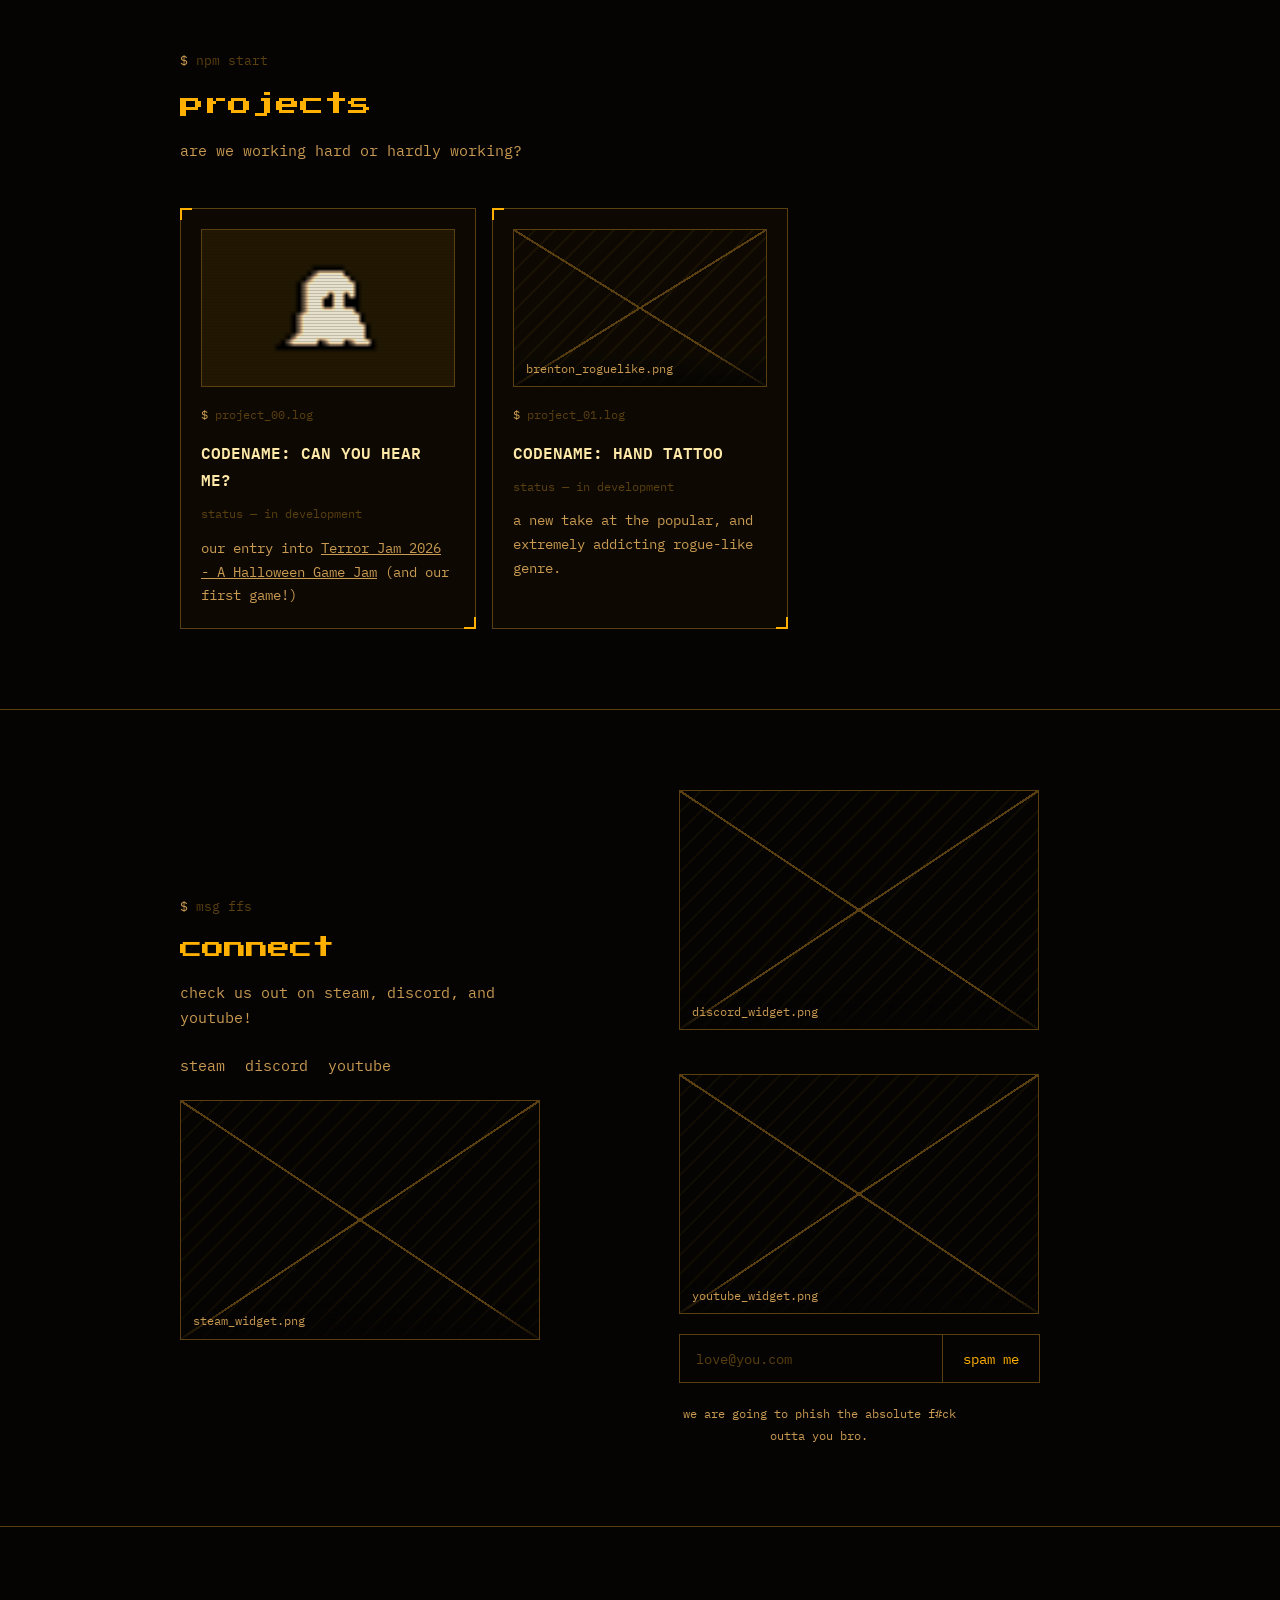
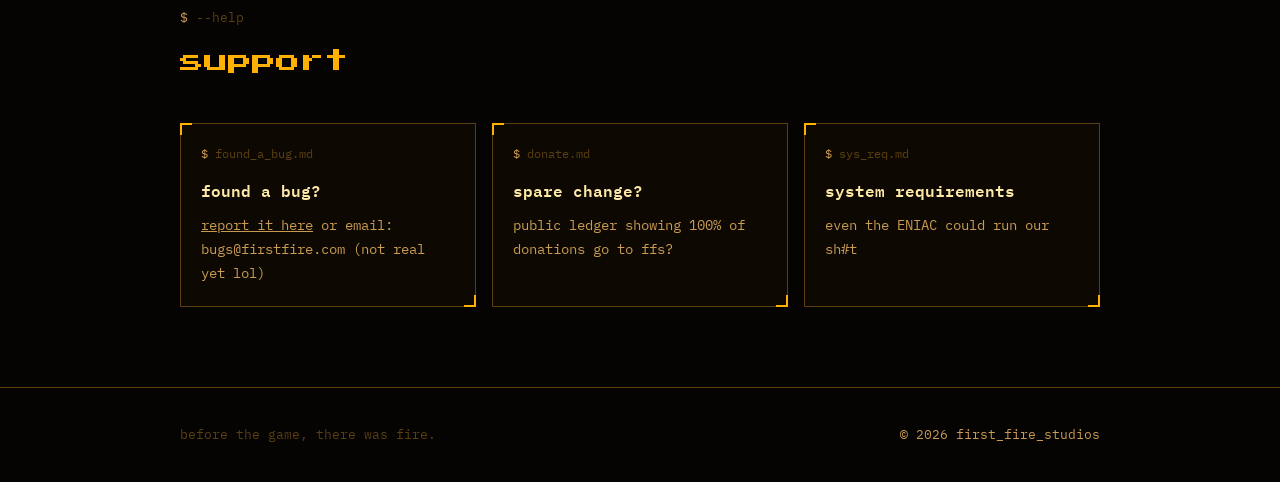
==== commit c26c3694: "removed .png line" ====
--- a/index.html
+++ b/index.html
@@ -94,7 +94,7 @@
         <div class="panel card">
           <div class="img-placeholder has-img" style="--ratio:16/10">
             <img src="img/ghostguy.gif" alt="ghost-gif">
-            <span class="file-label">terrorjam2026.png</span>
+            <!-- <span class="file-label">terrorjam2026.png</span> -->
           </div>
           <span class="prompt">project_00.log</span>
           <h3>CODENAME: CAN YOU HEAR ME?</h3>
--- a/css/style.css
+++ b/css/style.css
@@ -1,337 +1,367 @@
-:root{
-    --bg:#050403;
-    --panel:rgba(255,176,0,0.035);
-    --amber:#ffb000;
-    --amber-bright:#ffe9a8;
-    --amber-soft:#c99a52;
-    --amber-dim:#5a3f10;
-    --alert:#ff4d2e;
-  }
-
-  *{box-sizing:border-box;}
-  html{scroll-behavior:smooth;}
-  body{
-    margin:0;
-    background:var(--bg);
-    color:var(--amber-soft);
-    font-family:"IBM Plex Mono", monospace;
-    font-size:15px;
-    line-height:1.7;
-    overflow-x:hidden;
-  }
-  ::selection{background:var(--amber); color:#000;}
-
-  h1,h2{
-    font-family:"Press Start 2P", monospace;
-    font-weight:400;
-    color:var(--amber);
-    margin:0;
-    line-height:1.5;
-  }
-
-  a{color:inherit;}
-
-  .prompt{
-    display:block;
-    color:var(--amber-dim);
-    font-size:0.8rem;
-    margin-bottom:14px;
-  }
-  .prompt::before{content:"$ "; color:var(--amber-soft);}
-
-  /* ---------- CRT dressing ---------- */
-  #scanlines{
-    position:fixed; inset:0; z-index:150; pointer-events:none;
-    background:repeating-linear-gradient(
-      to bottom,
-      rgba(0,0,0,0.22) 0px,
-      rgba(0,0,0,0.22) 1px,
-      transparent 1px,
-      transparent 3px
-    );
-    mix-blend-mode:multiply;
-  }
-  #vignette{
-    position:fixed; inset:0; z-index:151; pointer-events:none;
-    background:radial-gradient(ellipse at center, transparent 55%, rgba(0,0,0,0.55) 100%);
-  }
-  #flicker{
-    position:fixed; inset:0; z-index:152; pointer-events:none;
-    background:rgba(255,200,120,0.015);
-    animation:flicker 6s infinite;
-  }
-  @keyframes flicker{
-    0%,100%{opacity:1;}
-    45%{opacity:0.4;}
-    46%{opacity:1;}
-    72%{opacity:0.6;}
-    73%{opacity:1;}
-  }
-
-  /* ---------- Ember background ---------- */
-  #ember-canvas{
-    position:fixed;
-    inset:0;
-    width:100%;
-    height:100%;
-    z-index:0;
-    pointer-events:none;
-  }
-
-  header, main, footer{position:relative; z-index:1;}
-
-  .wrap{max-width:920px; margin:0 auto; padding:0 28px;}
-
-  header{
-    position:sticky; top: 0; z-index: 1000;
-    display:flex;
-    align-items:center;
-    justify-content:space-between;
-    max-width:920px;
-    margin:0 auto;
-    padding:26px 28px;
-  }
-  .logo{
-    display:flex;
-    align-items:center;
-    gap:10px;
-    text-decoration:none;
-    color:var(--amber);
-    font-size:0.92rem;
-    letter-spacing:0.02em;
-  }
-  .cursor{
-    width:9px; height:16px;
-    background:var(--amber);
-    animation:blink 1.1s steps(1) infinite;
-  }
-  @keyframes blink{0%,49%{opacity:1;}50%,100%{opacity:0;}}
-
-  nav {display:flex; gap:26px; font-size:0.86rem;}
-  nav a{text-decoration:none; color:var(--amber-soft); transition:color 0.15s ease;}
-  nav a:hover{color:var(--amber-bright);}
-  nav a b{color:var(--amber); font-weight:500;}
-
-  /* ---------- Panel / HUD box ---------- */
-  .panel{
-    position:relative;
-    border:1px solid var(--amber-dim);
-    background:var(--panel);
-    padding:26px;
-  }
-  .panel::before,
-  .panel::after{
-    content:"";
-    position:absolute;
-    width:10px; height:10px;
-  }
-  .panel::before{top:-1px; left:-1px; border-top:2px solid var(--amber); border-left:2px solid var(--amber);}
-  .panel::after{bottom:-1px; right:-1px; border-bottom:2px solid var(--amber); border-right:2px solid var(--amber);}
-
-  /* ---------- Hero ---------- */
-  .hero{
-    max-width:920px;
-    margin:0 auto;
-    padding:56px 28px;
-    display:grid;
-    grid-template-columns:1fr 1fr;
-    gap:44px;
-    align-items:center;
-  }
-  @media (min-width:801px){
-    .hero{min-height:calc(100svh - 97px);}
-  }
-  .hero h1{
-    font-size:clamp(1.5rem, 3.4vw, 2.2rem);
-    margin:6px 0 22px;
-  }
-  .hero p{
-    max-width:42ch;
-    color:var(--amber-soft);
-    font-size:0.95rem;
-  }
-  .hero-actions{margin-top:26px; display:flex; flex-wrap:wrap; gap:14px;}
-  .btn{
-    display:inline-block;
-    background:transparent;
-    border:1px solid var(--amber);
-    color:var(--amber);
-    padding:12px 18px;
-    text-decoration:none;
-    font-size:0.85rem;
-    font-family:"IBM Plex Mono", monospace;
-    transition:background 0.15s ease, color 0.15s ease;
-  }
-  .btn:hover{background:var(--amber); color:#000;}
-  .btn-ghost{border-color:var(--amber-dim); color:var(--amber-soft);}
-  .btn-ghost:hover{background:var(--amber-dim); color:var(--amber-bright);}
-  .btn kbd{
-    font-family:inherit;
-  }
-
-  .media-panel{position:relative;}
-  .media-panel .prompt{margin-bottom:16px;}
-  .media-panel .tag{
-    position:absolute;
-    top:-11px; right:18px;
-    background:var(--bg);
-    padding:0 8px;
-    color:var(--alert);
-    font-size:0.7rem;
-    letter-spacing:0.02em;
-  }
-  .media-frame{
-    width:100%;
-    aspect-ratio:16/9;
-    position:relative;
-    display:flex;
-    align-items:center;
-    justify-content:center;
-    background:
-      linear-gradient(rgba(255,176,0,0.05), rgba(255,176,0,0.05)),
-      repeating-linear-gradient(135deg, rgba(255,176,0,0.05) 0 2px, transparent 2px 14px);
-    border:1px solid var(--amber-dim);
-    overflow:hidden;
-    padding:0;
-    cursor:pointer;
-    font-family:inherit;
-  }
-  .media-frame:hover .play-btn{background:var(--amber); color:#000;}
-  .media-frame:focus-visible{outline:2px solid var(--amber); outline-offset:3px;}
-  .media-scan{
-    position:absolute;
-    left:0; right:0; height:40%;
-    background:linear-gradient(rgba(255,176,0,0.09), transparent);
-    animation:scan 5s linear infinite;
-  }
-  @keyframes scan{
-    0%{top:-40%;}
-    100%{top:100%;}
-  }
-  .play-btn{
-    position:relative;
-    z-index:1;
-    width:56px; height:56px;
-    border-radius:50%;
-    border:1px solid var(--amber);
-    color:var(--amber);
-    display:flex;
-    align-items:center;
-    justify-content:center;
-    padding-left:3px;
-    transition:background 0.15s ease, color 0.15s ease;
-  }
-  .media-meta{
-    position:absolute;
-    left:14px; bottom:12px;
-    z-index:1;
-    font-size:0.72rem;
-    color:var(--amber-soft);
-  }
-
-  /* ---------- Section shell ---------- */
-  section{padding:80px 28px; border-top:1px solid var(--amber-dim);}
-  .section-inner{max-width:920px; margin:0 auto;}
-  .section-head{margin-bottom:44px; max-width:56ch;}
-  .section-head h2{font-size:clamp(1.15rem, 2.2vw, 1.5rem); margin-bottom:16px;}
-  .section-head p{color:var(--amber-soft); margin:0; font-size:0.95rem;}
-
-  /* ---------- Generic image placeholder ---------- */
-  .img-placeholder{
-    position:relative;
-    aspect-ratio:var(--ratio, 16/10);
-    border:1px solid var(--amber-dim);
-    background:repeating-linear-gradient(135deg, rgba(255,176,0,0.05) 0 2px, transparent 2px 14px);
-    overflow:hidden;
-  }
-  .img-placeholder::before{
-    content:"";
-    position:absolute; inset:0;
-    background:
-      linear-gradient(to top right, transparent calc(50% - 1px), var(--amber-dim) calc(50% - 1px), var(--amber-dim) calc(50% + 1px), transparent calc(50% + 1px)),
-      linear-gradient(to top left, transparent calc(50% - 1px), var(--amber-dim) calc(50% - 1px), var(--amber-dim) calc(50% + 1px), transparent calc(50% + 1px));
-  }
-  .img-placeholder .file-label{
-    position:absolute; left:0; right:0; bottom:0; z-index:1;
-    display:block;
-    padding:8px 12px;
-    font-size:0.72rem;
-    color:var(--amber-soft);
-    background:linear-gradient(to top, rgba(5,4,3,0.85), transparent);
-  }
-
-  /* ---------- About ---------- */
-  .about-grid{display:grid; grid-template-columns:1fr 1.1fr; gap:16px; align-items:stretch;}
-  .about-grid .stats{grid-template-columns:1fr; gap:16px;}
-  .stats{display:grid; grid-template-columns:repeat(3, 1fr); gap:16px;}
-  .stat{padding:20px;}
-  .stat .num{display:block; color:var(--amber-bright); font-size:1.1rem; font-family:"Press Start 2P", monospace;}
-  .stat .label{display:block; margin-top:10px; font-size:0.82rem; color:var(--amber-soft);}
-
-  /* ---------- Card grid (projects / support) ---------- */
-  .grid-3{display:grid; grid-template-columns:repeat(3, 1fr); gap:16px;}
-  .card{padding:24px;}
-  .card .img-placeholder{margin-bottom:18px;}
-  .card .prompt{font-size:0.72rem;}
-  .card h3{
-    font-family:"IBM Plex Mono", monospace;
-    color:var(--amber-bright);
-    font-size:1rem;
-    font-weight:600;
-    margin:0 0 10px;
-  }
-  .card .status{
-    display:block;
-    color:var(--amber-dim);
-    font-size:0.78rem;
-    margin-bottom:12px;
-  }
-  .card p{color:var(--amber-soft); font-size:0.88rem; margin:0;}
-
-  /* ---------- CTA ---------- */
-  .cta{display:grid; grid-template-columns:1.1fr 1fr; gap:36px; align-items:center;}
-  .cta h2{font-size:clamp(1.1rem, 2vw, 1.4rem); margin-bottom:14px;}
-  .cta p{color:var(--amber-soft); max-width:40ch; margin:0;}
-  .signup{margin: 20px 60px 20px 0; display:flex; border:1px solid var(--amber-dim);}
-  .signup input{
-    flex:1; background:transparent; border:none;
-    padding:14px 16px; color:var(--amber-bright);
-    font-family:"IBM Plex Mono", monospace; font-size:0.9rem;
-  }
-  .signup input::placeholder{color:var(--amber-dim);}
-  .signup input:focus{outline:none; background:rgba(255,176,0,0.06);}
-  .signup button{
-    border:none; border-left:1px solid var(--amber-dim);
-    background:transparent; color:var(--amber);
-    padding:0 20px; font-family:"IBM Plex Mono", monospace;
-    font-size:0.85rem; cursor:pointer; transition:background 0.15s ease, color 0.15s ease;
-  }
-  .signup button:hover{background:var(--amber); color:#000;}
-  .fine{text-align: center; margin: 1rem 20rem; font-size:0.78rem; color:var(--amber-dim); margin-top:12px;}
-
-  /* ---------- Footer ---------- */
-  footer{padding:36px 28px; border-top:1px solid var(--amber-dim);}
-  .footer-inner{
-    max-width:920px; margin:0 auto;
-    display:flex; justify-content:space-between; align-items:center;
-    flex-wrap:wrap; gap:14px; font-size:0.82rem;
-  }
-  .footer-links{display:flex; gap:20px;}
-  .footer-links a{text-decoration:none; color:var(--amber-soft);}
-  .footer-links a:hover{color:var(--amber-bright);}
-  .footer-prompt{color:var(--amber-dim);}
-  /* .footer-prompt::before{content:"guest@firstfire:~$ ";} */
-
-  @media (max-width: 800px){
-    .hero{grid-template-columns:1fr;}
-    .map-panel{order:-1;}
-    .about-grid{grid-template-columns:1fr;}
-    .stats{grid-template-columns:1fr; gap:1px;}
-    .grid-3{grid-template-columns:1fr; gap:1px;}
-    .cta{grid-template-columns:1fr;}
-    nav{display:none;}
-  }
-
-  @media (prefers-reduced-motion: reduce){
-    *{animation:none !important; transition:none !important;}
+:root{
+    --bg:#050403;
+    --panel:rgba(255,176,0,0.035);
+    --amber:#ffb000;
+    --amber-bright:#ffe9a8;
+    --amber-soft:#c99a52;
+    --amber-dim:#5a3f10;
+    --alert:#ff4d2e;
+  }
+
+  *{box-sizing:border-box;}
+  html{scroll-behavior:smooth;}
+  body{
+    margin:0;
+    background:var(--bg);
+    color:var(--amber-soft);
+    font-family:"IBM Plex Mono", monospace;
+    font-size:15px;
+    line-height:1.7;
+    overflow-x:hidden;
+  }
+  ::selection{background:var(--amber); color:#000;}
+
+  h1,h2{
+    font-family:"Press Start 2P", monospace;
+    font-weight:400;
+    color:var(--amber);
+    margin:0;
+    line-height:1.5;
+  }
+
+  a{color:inherit;}
+
+  .prompt{
+    display:block;
+    color:var(--amber-dim);
+    font-size:0.8rem;
+    margin-bottom:14px;
+  }
+  .prompt::before{content:"$ "; color:var(--amber-soft);}
+
+  /* ---------- CRT dressing ---------- */
+  #scanlines{
+    position:fixed; inset:0; z-index:150; pointer-events:none;
+    background:repeating-linear-gradient(
+      to bottom,
+      rgba(0,0,0,0.22) 0px,
+      rgba(0,0,0,0.22) 1px,
+      transparent 1px,
+      transparent 3px
+    );
+    mix-blend-mode:multiply;
+  }
+  #vignette{
+    position:fixed; inset:0; z-index:151; pointer-events:none;
+    background:radial-gradient(ellipse at center, transparent 55%, rgba(0,0,0,0.55) 100%);
+  }
+  #flicker{
+    position:fixed; inset:0; z-index:152; pointer-events:none;
+    background:rgba(255,200,120,0.015);
+    animation:flicker 6s infinite;
+  }
+  @keyframes flicker{
+    0%,100%{opacity:1;}
+    45%{opacity:0.4;}
+    46%{opacity:1;}
+    72%{opacity:0.6;}
+    73%{opacity:1;}
+  }
+
+  /* ---------- Ember background ---------- */
+  #ember-canvas{
+    position:fixed;
+    inset:0;
+    width:100%;
+    height:100%;
+    z-index:0;
+    pointer-events:none;
+  }
+
+  header, main, footer{position:relative; z-index:1;}
+
+  .wrap{max-width:920px; margin:0 auto; padding:0 28px;}
+
+  header{
+    position:sticky; top: 0; z-index: 1000;
+    display:flex;
+    align-items:center;
+    justify-content:space-between;
+    max-width:920px;
+    margin:0 auto;
+    padding:26px 28px;
+  }
+  .logo{
+    display:flex;
+    align-items:center;
+    gap:10px;
+    text-decoration:none;
+    color:var(--amber);
+    font-size:0.92rem;
+    letter-spacing:0.02em;
+  }
+  .cursor{
+    width:9px; height:16px;
+    background:var(--amber);
+    animation:blink 1.1s steps(1) infinite;
+  }
+  @keyframes blink{0%,49%{opacity:1;}50%,100%{opacity:0;}}
+
+  nav {display:flex; gap:26px; font-size:0.86rem;}
+  nav a{text-decoration:none; color:var(--amber-soft); transition:color 0.15s ease;}
+  nav a:hover{color:var(--amber-bright);}
+  nav a b{color:var(--amber); font-weight:500;}
+
+  /* ---------- Panel / HUD box ---------- */
+  .panel{
+    position:relative;
+    border:1px solid var(--amber-dim);
+    background:var(--panel);
+    padding:26px;
+  }
+  .panel::before,
+  .panel::after{
+    content:"";
+    position:absolute;
+    width:10px; height:10px;
+  }
+  .panel::before{top:-1px; left:-1px; border-top:2px solid var(--amber); border-left:2px solid var(--amber);}
+  .panel::after{bottom:-1px; right:-1px; border-bottom:2px solid var(--amber); border-right:2px solid var(--amber);}
+
+  /* ---------- Hero ---------- */
+  .hero{
+    max-width:920px;
+    margin:0 auto;
+    padding:56px 28px;
+    display:grid;
+    grid-template-columns:1fr 1fr;
+    gap:44px;
+    align-items:center;
+  }
+  @media (min-width:801px){
+    .hero{min-height:calc(100svh - 97px);}
+  }
+  .hero h1{
+    font-size:clamp(1.5rem, 3.4vw, 2.2rem);
+    margin:6px 0 22px;
+  }
+  .hero p{
+    max-width:42ch;
+    color:var(--amber-soft);
+    font-size:0.95rem;
+  }
+  .hero-actions{margin-top:26px; display:flex; flex-wrap:wrap; gap:14px;}
+  .btn{
+    display:inline-block;
+    background:transparent;
+    border:1px solid var(--amber);
+    color:var(--amber);
+    padding:12px 18px;
+    text-decoration:none;
+    font-size:0.85rem;
+    font-family:"IBM Plex Mono", monospace;
+    transition:background 0.15s ease, color 0.15s ease;
+  }
+  .btn:hover{background:var(--amber); color:#000;}
+  .btn-ghost{border-color:var(--amber-dim); color:var(--amber-soft);}
+  .btn-ghost:hover{background:var(--amber-dim); color:var(--amber-bright);}
+  .btn kbd{
+    font-family:inherit;
+  }
+
+  .media-panel{position:relative;}
+  .media-panel .prompt{margin-bottom:16px;}
+  .media-panel .tag{
+    position:absolute;
+    top:-11px; right:18px;
+    background:var(--bg);
+    padding:0 8px;
+    color:var(--alert);
+    font-size:0.7rem;
+    letter-spacing:0.02em;
+  }
+  .media-frame{
+    width:100%;
+    aspect-ratio:16/9;
+    position:relative;
+    display:flex;
+    align-items:center;
+    justify-content:center;
+    background:
+      linear-gradient(rgba(255,176,0,0.05), rgba(255,176,0,0.05)),
+      repeating-linear-gradient(135deg, rgba(255,176,0,0.05) 0 2px, transparent 2px 14px);
+    border:1px solid var(--amber-dim);
+    overflow:hidden;
+    padding:0;
+    cursor:pointer;
+    font-family:inherit;
+  }
+  .media-frame:hover .play-btn{background:var(--amber); color:#000;}
+  .media-frame:focus-visible{outline:2px solid var(--amber); outline-offset:3px;}
+  .media-scan{
+    position:absolute;
+    left:0; right:0; height:40%;
+    background:linear-gradient(rgba(255,176,0,0.09), transparent);
+    animation:scan 5s linear infinite;
+  }
+  @keyframes scan{
+    0%{top:-40%;}
+    100%{top:100%;}
+  }
+  .play-btn{
+    position:relative;
+    z-index:1;
+    width:56px; height:56px;
+    border-radius:50%;
+    border:1px solid var(--amber);
+    color:var(--amber);
+    display:flex;
+    align-items:center;
+    justify-content:center;
+    padding-left:3px;
+    transition:background 0.15s ease, color 0.15s ease;
+  }
+  .media-meta{
+    position:absolute;
+    left:14px; bottom:12px;
+    z-index:1;
+    font-size:0.72rem;
+    color:var(--amber-soft);
+  }
+
+  /* ---------- Section shell ---------- */
+  section{padding:80px 28px; border-top:1px solid var(--amber-dim);}
+  .section-inner{max-width:920px; margin:0 auto;}
+  .section-head{margin-bottom:44px; max-width:56ch;}
+  .section-head h2{font-size:clamp(1.15rem, 2.2vw, 1.5rem); margin-bottom:16px;}
+  .section-head p{color:var(--amber-soft); margin:0; font-size:0.95rem;}
+
+  /* ---------- Generic image placeholder ---------- */
+  .img-placeholder{
+    position:relative;
+    aspect-ratio:var(--ratio, 16/10);
+    border:1px solid var(--amber-dim);
+    background:repeating-linear-gradient(135deg, rgba(255,176,0,0.05) 0 2px, transparent 2px 14px);
+    overflow:hidden;
+  }
+  .img-placeholder::before{
+    content:"";
+    position:absolute; inset:0;
+    background:
+      linear-gradient(to top right, transparent calc(50% - 1px), var(--amber-dim) calc(50% - 1px), var(--amber-dim) calc(50% + 1px), transparent calc(50% + 1px)),
+      linear-gradient(to top left, transparent calc(50% - 1px), var(--amber-dim) calc(50% - 1px), var(--amber-dim) calc(50% + 1px), transparent calc(50% + 1px));
+  }
+  .img-placeholder .file-label{
+    position:absolute; left:0; right:0; bottom:0; z-index:1;
+    display:block;
+    padding:8px 12px;
+    font-size:0.72rem;
+    color:var(--amber-soft);
+    background:linear-gradient(to top, rgba(5,4,3,0.85), transparent);
+  }
+
+
+  .img-placeholder.has-img{
+    background:none;
+  }
+  .img-placeholder.has-img::before{
+    display:none;
+  }
+
+  .img-placeholder img{
+    position:absolute;
+    inset:0;
+    width:100%;
+    height:100%;
+    object-fit:cover;
+    display:block;
+    filter:sepia(0.6) saturate(1.4) hue-rotate(-10deg) contrast(1.05) brightness(0.9);
+  }
+
+  .img-placeholder.has-img::after{
+    content:"";
+    position:absolute;
+    inset:0;
+    z-index:1;
+    pointer-events:none;
+    background:
+      linear-gradient(rgba(255,176,0,0.08), rgba(255,176,0,0.08)),
+      repeating-linear-gradient(to bottom, rgba(0,0,0,0.18) 0 1px, transparent 1px 3px);
+    mix-blend-mode:multiply;
+  }
+
+  /* ---------- About ---------- */
+  .about-grid{display:grid; grid-template-columns:1fr 1.1fr; gap:16px; align-items:stretch;}
+  .about-grid .stats{grid-template-columns:1fr; gap:16px;}
+  .stats{display:grid; grid-template-columns:repeat(3, 1fr); gap:16px;}
+  .stat{padding:20px;}
+  .stat .num{display:block; color:var(--amber-bright); font-size:1.1rem; font-family:"Press Start 2P", monospace;}
+  .stat .label{display:block; margin-top:10px; font-size:0.82rem; color:var(--amber-soft);}
+
+  /* ---------- Card grid (projects / support) ---------- */
+  .card-grid{display:grid; grid-template-columns:repeat(3, 1fr); gap:16px;}
+  .card{padding:20px;}
+  .card .img-placeholder{margin-bottom:18px;}
+  .card .prompt{font-size:0.72rem;}
+  .card h3{
+    font-family:"IBM Plex Mono", monospace;
+    color:var(--amber-bright);
+    font-size:1rem;
+    font-weight:600;
+    margin:0 0 10px;
+  }
+  .card .status{
+    display:block;
+    color:var(--amber-dim);
+    font-size:0.78rem;
+    margin-bottom:12px;
+  }
+  .card p{color:var(--amber-soft); font-size:0.88rem; margin:0;}
+
+  /* ---------- CTA ---------- */
+  .cta{display:grid; grid-template-columns:1.1fr 1fr; gap:36px; align-items:center;}
+  .cta h2{font-size:clamp(1.1rem, 2vw, 1.4rem); margin-bottom:14px;}
+  .cta p{color:var(--amber-soft); max-width:40ch; margin:0;}
+  .signup{margin: 20px 60px 20px 0; display:flex; border:1px solid var(--amber-dim);}
+  .signup input{
+    flex:1; background:transparent; border:none;
+    padding:14px 16px; color:var(--amber-bright);
+    font-family:"IBM Plex Mono", monospace; font-size:0.9rem;
+  }
+  .signup input::placeholder{color:var(--amber-dim);}
+  .signup input:focus{outline:none; background:rgba(255,176,0,0.06);}
+  .signup button{
+    border:none; border-left:1px solid var(--amber-dim);
+    background:transparent; color:var(--amber);
+    padding:0 20px; font-family:"IBM Plex Mono", monospace;
+    font-size:0.85rem; cursor:pointer; transition:background 0.15s ease, color 0.15s ease;
+  }
+  .signup button:hover{background:var(--amber); color:#000;}
+  .fine{text-align: center; margin: 1rem 20rem; font-size:0.78rem; color:var(--amber-dim); margin-top:12px;}
+
+  /* ---------- Footer ---------- */
+  footer{padding:36px 28px; border-top:1px solid var(--amber-dim);}
+  .footer-inner{
+    max-width:920px; margin:0 auto;
+    display:flex; justify-content:space-between; align-items:center;
+    flex-wrap:wrap; gap:14px; font-size:0.82rem;
+  }
+  .footer-links{display:flex; gap:20px;}
+  .footer-links a{text-decoration:none; color:var(--amber-soft);}
+  .footer-links a:hover{color:var(--amber-bright);}
+  .footer-prompt{color:var(--amber-dim);}
+  /* .footer-prompt::before{content:"guest@firstfire:~$ ";} */
+
+  @media (max-width: 800px){
+    .hero{grid-template-columns:1fr;}
+    .map-panel{order:-1;}
+    .about-grid{grid-template-columns:1fr;}
+    .stats{grid-template-columns:1fr; gap:1px;}
+    .card-grid{grid-template-columns:1fr; gap:1px;}
+    .cta{grid-template-columns:1fr;}
+    nav{display:none;}
+  }
+
+  @media (prefers-reduced-motion: reduce){
+    *{animation:none !important; transition:none !important;}
   }
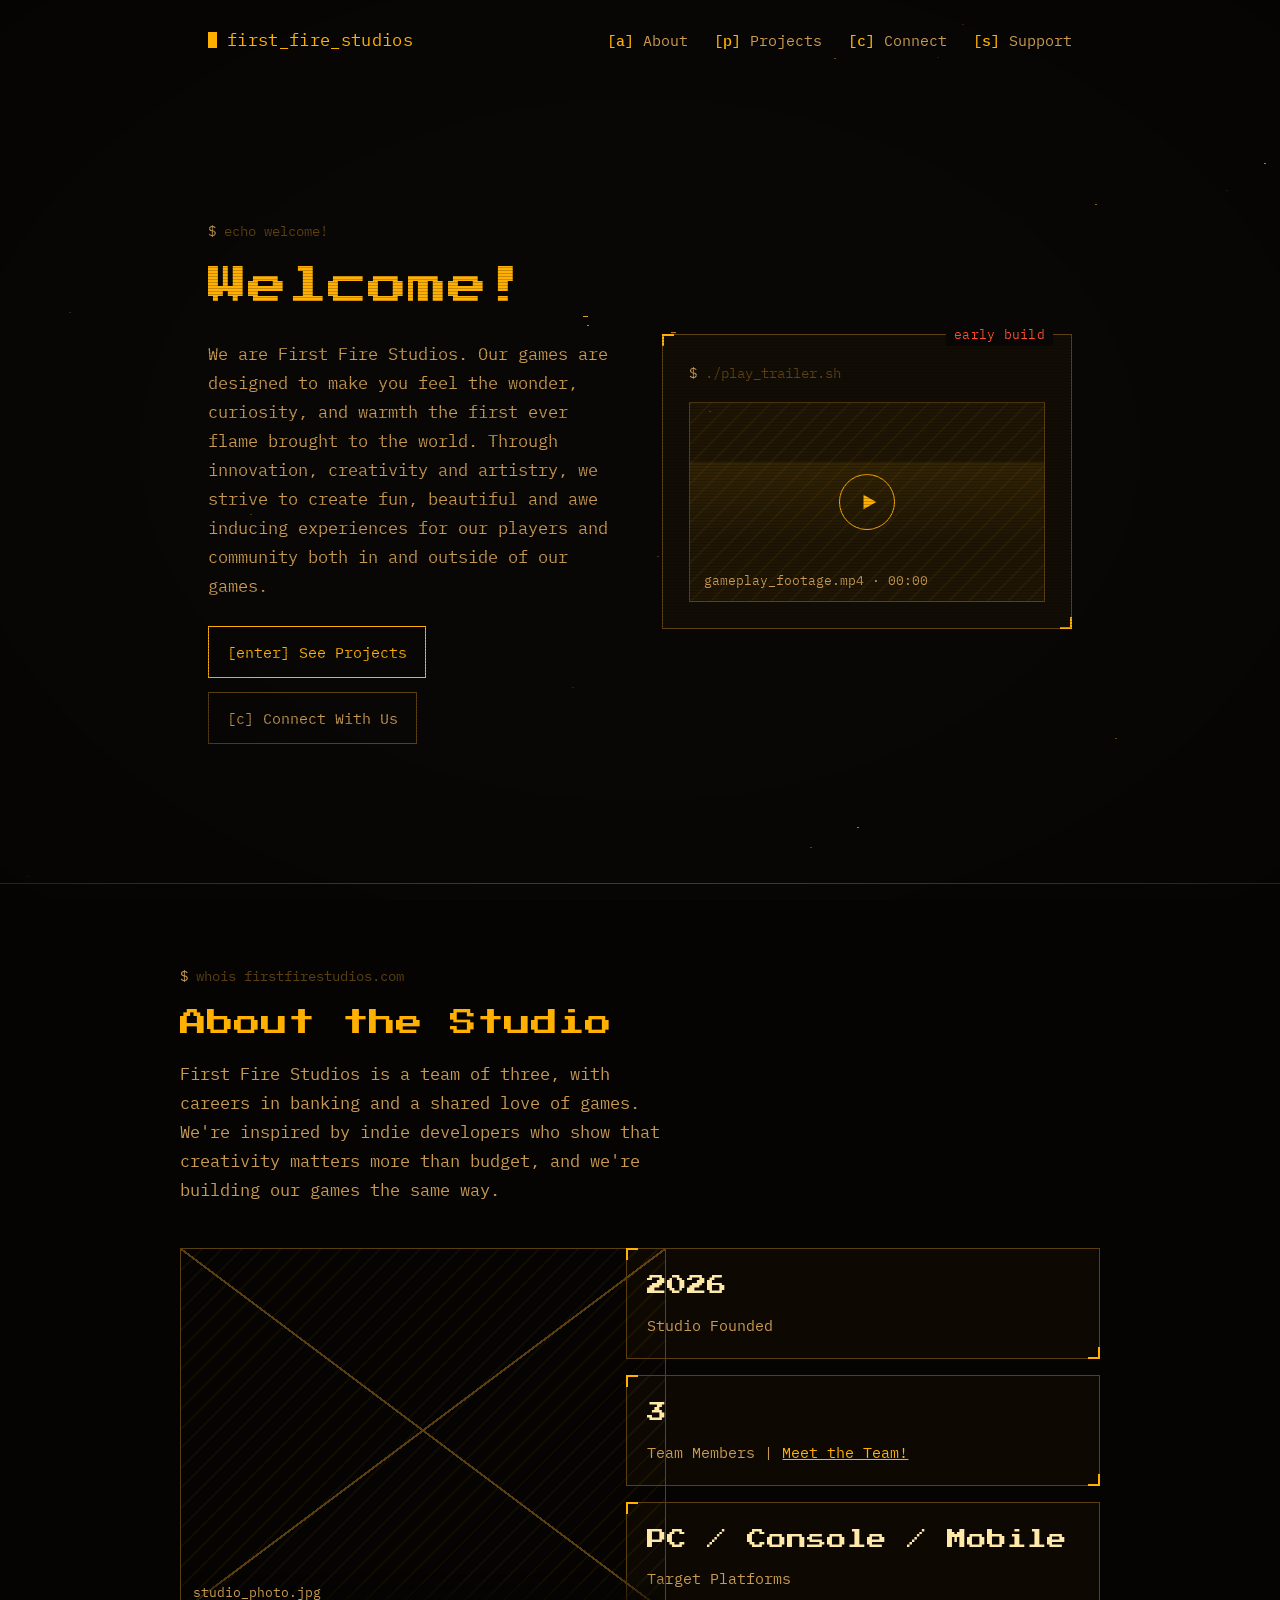
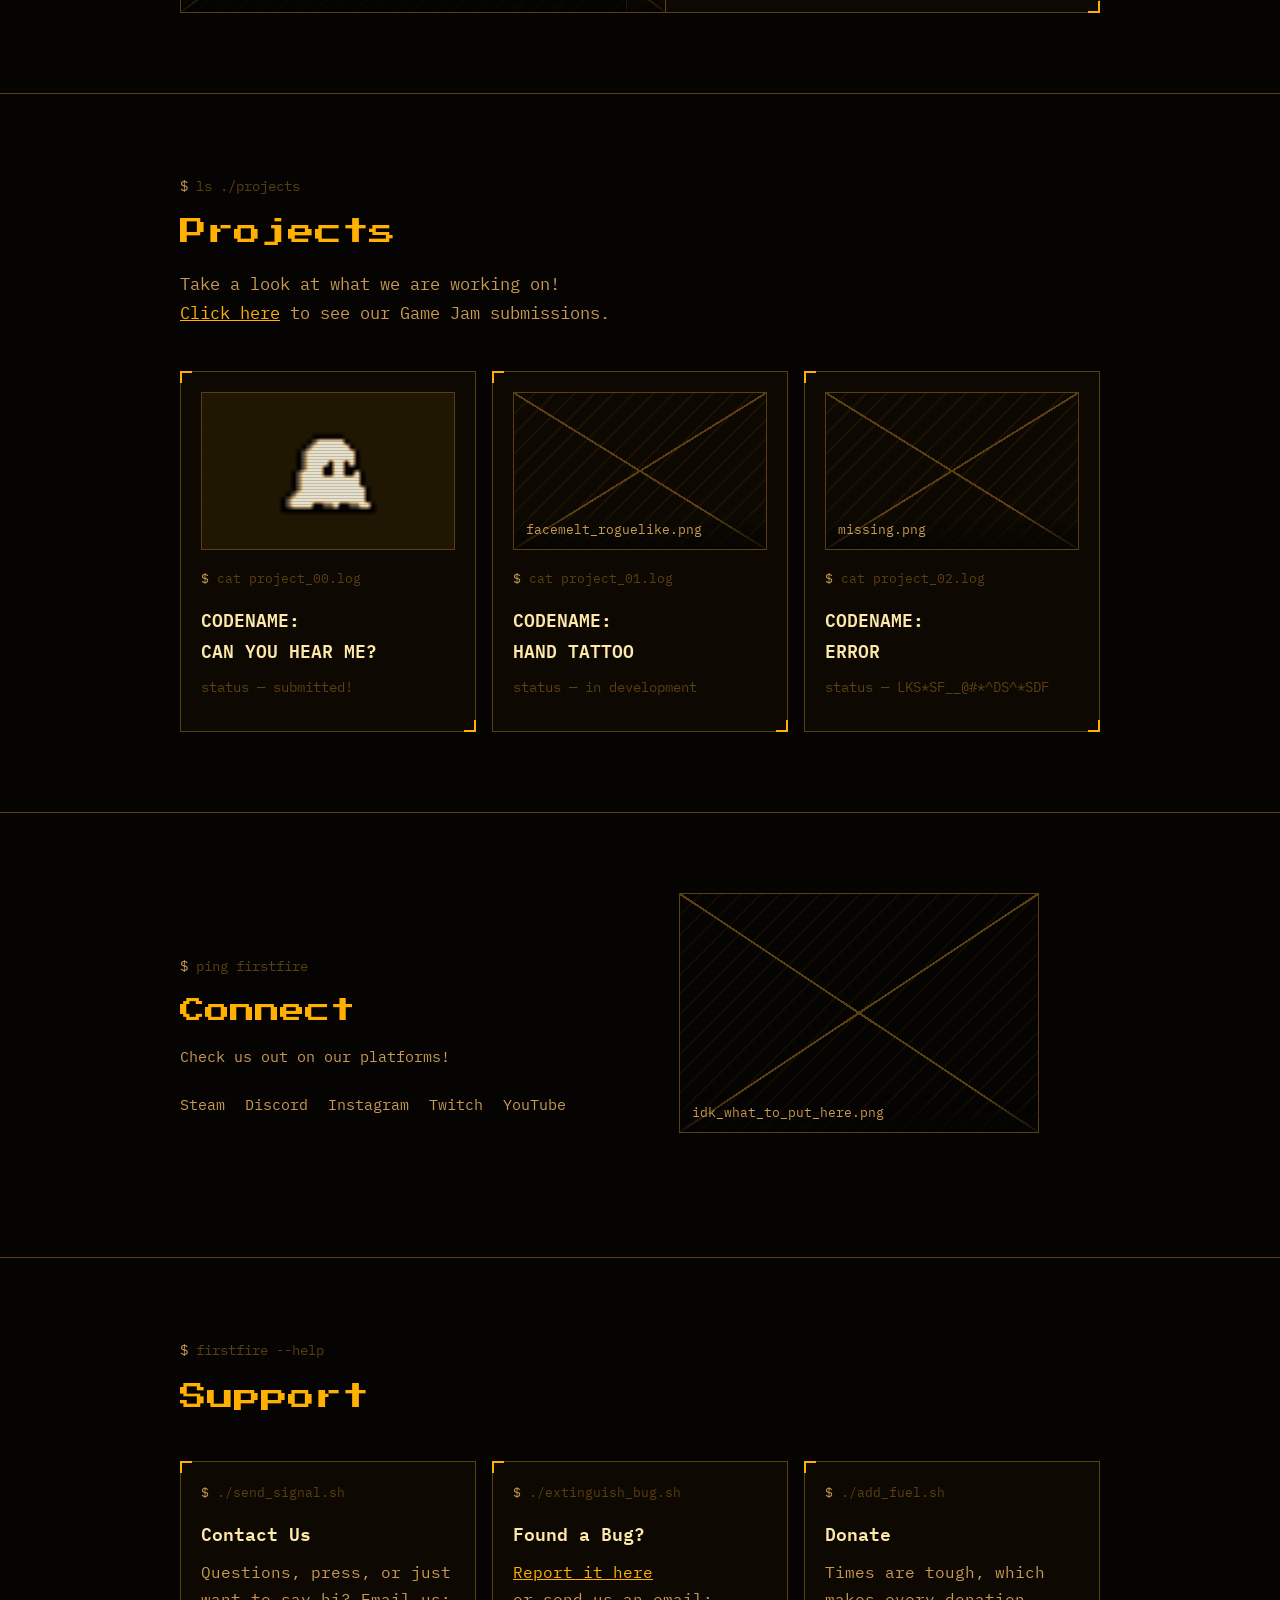
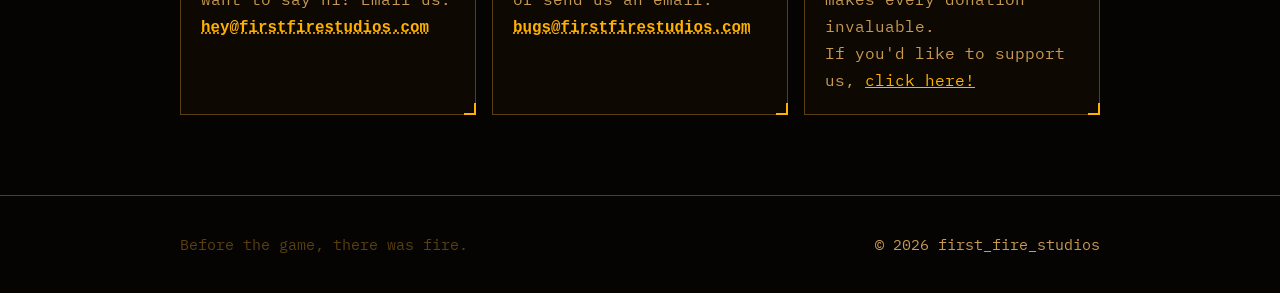
==== commit 7b3b3d7a: "made more professional and added some pages added pages are still under construction" ====
--- a/index.html
+++ b/index.html
@@ -3,10 +3,11 @@
 <head>
 <meta charset="UTF-8">
 <meta name="viewport" content="width=device-width, initial-scale=1.0">
-<title>First Fire Studios</title>
+<title>First Fire Studios | Home</title>
 <link rel="preconnect" href="https://fonts.googleapis.com">
 <link rel="preconnect" href="https://fonts.gstatic.com" crossorigin>
-<link rel="stylesheet" href="css/style.css">
+<link rel="stylesheet" href="css/base.css">
+<link rel="stylesheet" href="css/index.css">
 <link href="https://fonts.googleapis.com/css2?family=Press+Start+2P&family=IBM+Plex+Mono:wght@400;500;600&display=swap" rel="stylesheet">
 </head>
 
@@ -22,10 +23,41 @@
     first_fire_studios
   </a>
   <nav>
-    <a href="#about"><b>[a]</b> about</a>
-    <a href="#projects"><b>[p]</b> projects</a>
-    <a href="#connect"><b>[c]</b> connect</a>
-    <a href="#support"><b>[s]</b> support</a>
+
+    <div class="dropdown">
+      <a href="#about"><b>[a]</b> About</a>
+      <div class="dropdown-menu">
+        <a href="meettheteam.html">Meet the Team</a>
+      </div>
+    </div>
+
+    <div class="dropdown">
+      <a href="#projects"><b>[p]</b> Projects</a>
+      <div class="dropdown-menu">
+        <a href="gamejams.html">Game Jams List</a>
+      </div>
+    </div>
+
+    <div class="dropdown">
+      <a href="#connect"><b>[c]</b> Connect</a>
+      <div class="dropdown-menu">
+        <a href="#connect">Steam</a>
+        <a href="#connect">Discord</a>
+        <a href="#connect">Instagram</a>
+        <a href="#connect">Twitch</a>
+        <a href="#connect">YouTube</a>
+      </div>
+    </div>
+
+    <div class="dropdown">
+      <a href="#support"><b>[s]</b> Support</a>
+      <div class="dropdown-menu">
+        <a href="#support">Contact Us</a>
+        <a href="reportbugs.html">Found a Bug?</a>
+        <a href="donate.html">Donate</a>
+      </div>
+    </div>
+
   </nav>
 </header>
 
@@ -34,22 +66,22 @@
   <section class="hero" style="border-top:none;">
     <div>
       <span class="prompt">echo welcome!</span>
-      <h1>welcome!</h1>
+      <h1>Welcome!</h1>
       <p>We are First Fire Studios. Our games are designed to make you feel the wonder, curiosity, and warmth the first ever flame brought to the world. Through innovation, creativity and artistry, we strive to create fun, beautiful and awe inducing experiences for our players and community both in and outside of our games.</p>
       <div class="hero-actions">
-        <a class="btn" href="#projects"><kbd>[enter]</kbd> see projects</a>
-        <a class="btn btn-ghost" href="#connect"><kbd>[?]</kbd> connect with us</a>
+        <a class="btn" href="#projects"><kbd>[enter]</kbd> See Projects</a>
+        <a class="btn btn-ghost" href="#connect"><kbd>[c]</kbd> Connect With Us</a>
       </div>
     </div>
     <div class="panel media-panel">
       <span class="tag">early build</span>
-      <span class="prompt">play trailer.mp4</span>
+      <span class="prompt">./play_trailer.sh</span>
       <button class="media-frame" type="button" aria-label="Play the first_fire_studios trailer">
         <span class="media-scan"></span>
         <span class="play-btn">
           <svg viewBox="0 0 24 24" width="22" height="22" aria-hidden="true"><path d="M6 4l14 8-14 8V4z" fill="currentColor"/></svg>
         </span>
-        <span class="media-meta">gameplay_footage.mp4 &middot; 0:47</span>
+        <span class="media-meta">gameplay_footage.mp4 &middot; 00:00</span>
       </button>
     </div>
   </section>
@@ -58,8 +90,12 @@
     <div class="section-inner">
       <div class="section-head">
         <span class="prompt">whois firstfirestudios.com</span>
-        <h2>about the studio</h2>
-        <p>please god i dont want to administer self-directed iras for the rest of my life.</p>
+        <h2>About the Studio</h2>
+        <p>
+          First Fire Studios is a team of three, with careers in banking and a shared love of games. 
+          We're inspired by indie developers who show that creativity matters more than budget, and 
+          we're building our games the same way.
+        </p>
       </div>
       <div class="about-grid">
         <div class="img-placeholder" style="--ratio:4/3;">
@@ -68,15 +104,15 @@
         <div class="stats">
           <div class="panel stat">
             <span class="num">2026</span>
-            <span class="label">studio founded</span>
+            <span class="label">Studio Founded</span>
           </div>
           <div class="panel stat">
-            <span class="num">5</span>
-            <span class="label">team members</span>
+            <span class="num">3</span>
+            <span class="label">Team Members | <a class="text-link" href="meettheteam.html">Meet the Team!</a></span>
           </div>
           <div class="panel stat">
-            <span class="num">pc / console</span>
-            <span class="label">target platforms</span>
+            <span class="num">PC / Console / Mobile</span>
+            <span class="label">Target Platforms</span>
           </div>
         </div>
       </div>
@@ -86,63 +122,48 @@
   <section id="projects">
     <div class="section-inner">
       <div class="section-head">
-        <span class="prompt">npm start</span>
-        <h2>projects</h2>
-        <p>are we working hard or hardly working?</p>
+        <span class="prompt">ls ./projects</span>
+        <h2>Projects</h2>
+        <p>Take a look at what we are working on!<br>
+          <a class="text-link" href="gamejams.html" target="_blank" rel="noopener noreferrer">Click here</a> to see our Game Jam submissions.</p>
       </div>
       <div class="card-grid">
-        <div class="panel card">
+
+        <div class="panel card" tabindex="0">
           <div class="img-placeholder has-img" style="--ratio:16/10">
-            <img src="img/ghostguy.gif" alt="ghost-gif">
-            <!-- <span class="file-label">terrorjam2026.png</span> -->
-          </div>
-          <span class="prompt">project_00.log</span>
-          <h3>CODENAME: CAN YOU HEAR ME?</h3>
+            <img src="img/ghostguy.gif" alt="ghost-gif">  
+          </div>
+          <div class="hover-desc">
+              <p>Our entry into <a href="https://itch.io/jam/terror-jam-2026-a-halloween-game-jam" target="_blank" rel="noopener noreferrer">Terror Jam 2026</a> 
+                (and our first game!). We plan to continue developing this game for a full release. <a href="https://firstfirestudios.itch.io/can-you-hear-me" target="_blank" rel="noopener noreferrer">Click here to play the demo!</a></p>
+            </div>
+          <span class="prompt">cat project_00.log</span>
+          <h3>CODENAME:<br>CAN YOU HEAR ME?</h3>
+          <span class="status">status &mdash; submitted!</span>
+        </div>
+
+        <div class="panel card" tabindex="0">
+          <div class="img-placeholder"><span class="file-label">facemelt_roguelike.png</span>
+          </div>
+          <div class="hover-desc">
+            <p>A new take at the popular, and extremely addicting rogue-like genre.</p>
+          </div>
+          <span class="prompt">cat project_01.log</span>
+          <h3>CODENAME:<br>HAND TATTOO</h3>
           <span class="status">status &mdash; in development</span>
-          <p>our entry into <a href="https://itch.io/jam/terror-jam-2026-a-halloween-game-jam" target="_blank" rel="noopener noreferrer">Terror Jam 2026 - A Halloween Game Jam</a> (and our first game!)</p>
-        </div>
-        <div class="panel card">
-          <div class="img-placeholder"><span class="file-label">brenton_roguelike.png</span></div>
-          <span class="prompt">project_01.log</span>
-          <h3>CODENAME: HAND TATTOO</h3>
-          <span class="status">status &mdash; in development</span>
-          <p>a new take at the popular, and extremely addicting rogue-like genre.</p>
-        </div>
-        <!-- <div class="panel card">
-          <div class="img-placeholder"><span class="file-label">formosa_concept.png</span></div>
-          <span class="prompt">project_02.log</span>
-          <h3>codename: formosa #1</h3>
-          <span class="status">status &mdash; in development</span>
-          <p>Taiwanese Mah Jong.</p>
-        </div>
-        <div class="panel card">
-          <div class="img-placeholder"><span class="file-label">cream_boy.png</span></div>
-          <span class="prompt">project_03.log</span>
-          <h3>cream boy</h3>
-          <span class="status">status &mdash; tbd</span>
-          <p>boy that runs around the city to collect ice-cream -oran</p>
-        </div>
-        <div class="panel card">
-          <div class="img-placeholder"><span class="file-label">shitty_coworker.png</span></div>
-          <span class="prompt">project_04.log</span>
-          <h3>shitty coworker or something</h3>
-          <span class="status">status &mdash; tbd</span>
-          <p>honestly my brain was super fried when oran pitched this one.</p>
-        </div>
-        <div class="panel card">
-          <div class="img-placeholder"><span class="file-label">jlmw.png</span></div>
-          <span class="prompt">project_05.log</span>
-          <h3>just let me work!</h3>
-          <span class="status">status &mdash; tbd</span>
-          <p>working at your desk pays the bills, but you're cursed to travel to alternative dimensions every 5 minutes which prevents you from getting a full day's work.</p>
-        </div>
-        <div class="panel card">
-          <div class="img-placeholder"><span class="file-label">jlmw.png</span></div>
-          <span class="prompt">project_06.log</span>
-          <h3>untitled project</h3>
-          <span class="status">status &mdash; tbd</span>
-          <p>tbd</p>
-        </div> -->
+        </div>
+
+        <div class="panel card" tabindex="0">
+          <div class="img-placeholder"><span class="file-label">missing.png</span>
+          </div>
+          <div class="hover-desc">
+            <p>i7GLxISe/hTFFUu7qCaRtJOWkboqAsJQA+khMzkh46+3BuwdQJK/ITE2MCGNrx159R6rdbklKrW0hBAhMTYwIfNNc1+DnsN8skwhMzkhGiExMiEB01U9UQchMTAh2f7AD5uHs5TGbEl7s4wZA69hkpOuUw/xE1q5FQhuOyEzNCEWnzBNIPB/blBQ7IOq7CojNjOuSKlS0P5+hyExMCG9nizpV74hMzMhpdvFjY+PVytT3W3lFe7Vb9bidh4kyvKX9DfL1EE8g3wbXbUszveDeKyr0l2tiGn+RSE5IZu4YJyG0E/4vswu7Io6QtjME0PPTmDLVbSi3cT8SBkpj4g/4s2AfR7/uEJJv0shMTEhHoUDuoNe+ey9ymqbD0OO0rWY47VR/Fbjv4x7yU6rf4xuffs9ErReqtwIcjIEdSEwISEzNCGMAUF0RvFW52OGYk673JLuo+xLmlkUdI3mKHxNQh6zX0vmVag7PRusXZMZITMzIRuJwJg7HwOZZB/[base64]/6pQ46K7tPnFYXk8+rWwwKnljzg8mlezITAhr+m6g4shMCEc9eF4VS9eezsfVl4vP0f0Pqc1UOKBkUXMi1UhMTAhOkRqSqbd8VxbguDivRMyb/e6d04YYP7+e7D9eeqh9mpmOjLlZyE5IXwmM7x0T/EEklTQTqqjE4OFl91OulHBzsPIm2whMTYwITmkQmkSITM5ISTUBLkt6+ZMaoB1yKu4bHZ1LcSSpcncp7Lf2jVitiPFaxo3W4zxkNLNYxVoiM+PITE2MCEhMTEhuQTtR+5HioKnKmCx/FiA21P2P6O0LXd03zjGqJLuSd5bQ/n7ITM5IVIyQ3Nhrj4WITkhocHuU6749OISD6th58UgtH/sJLka+iPzh8zu22O7vjZIQbtJdfScHGiE3RAhMTIhY8IUurTW4Rq7dttPObmv4YoatgFprn37cFdyyqetPLvayaUyu27kjSExMCH4c94O0XOL54bGk/[base64]/8Ta7cCH/Wa89KBxqnszxFOXCE5IT+jmxWyOQcpwvApqs1Aghwdbi/B6tcoLveDATrL4Do8STVNqfHN791JHkljaUDZ8AYagqQZBBp+8YuvYqhlITE2MCGnFMh/baqOn/pGc6OpIFBk3/BcjB6jF/7euHTUW36qOuaMo98weUAyhwdS3iExMCFfvWph12E38TM3Xj0phRRJtngvKs9YWqF129Yxj8MWbd1AITM5IbVo4Jc4aEuVPzNY7KRrW+PqI5S1fEqfi5POeKFoRwUhMzQh+r4t2jmZbwfLFpr/ox/kEfxdXD08H+MVi1rAUvSr+KzjYdc6HAVswP30tBJaxN7SNDf8N9QF/[base64]/ctJfqVO153NrphhE6/eeHlDUR5n1iELw8ITM0IYClWCExMiHl53k4d3ZlO3MEa82I4Rfi+CwoyaHwNCvNPyU4kb9GktmQfxEC2tKTrl9u+GNPZ5ybhINteE6od6/hbRg3YRee3D8cnUdCaBVzMkkpSpaR0tpSv2eH8tzQpLOqQ5Ip3iEzMyGI422hsi1BGZp1ljieLilfQhMvMQXbITEwIX2mziExMyHOYSMf11/rvIFB65buZKztWHp7IzhQMopC6/dPVmSjO/mtbFcphFLlEsSJMkk3ITkh9sp9ek8WTOjUgdPA9snNrSE5ISZmu1V47/Ln6EDZOdDGr/8/uRzbXNhFAvMVhej5ITEzIe9EfHbFS7ZjLLBwsIiZwxdjLnDidYRsmKsGSuk+hPw70CPO25Hy++c0YCEzNCG6ggYq7bHV8a6BxRME9NghMzMhUUX+2CEwIU1nrQHJkcMvJVxXuN/JOKSHVNbOiMXhlJ/VckMV36ZttlljxWd2cvl0ZnW0JaTbMm52NGtbD+fpgo4aJEKfwtXZ9ccRQSxG828WITAhPe3POlvqITM0IVybBtS12OcaXfTCWfTFOX6F2HqEWMAILj9t/3Wm0QQk5PKH1/TgNpez7k462Ii3Fc990Sww8B35OhzxMhHJmKwyRo9d8XUl4sGTmmFy/eFMVS1Rcz6SkhmbWIzHShcxITkhvE/pLql0ufCa0tPlPXnR+2EGZ0pAiCPM3zqpq5OCj20SGPaeGiXdLySmQ2squouzXNN/5KMgbxVQMxNUnKcPVoIxITE2MCHE0C1FmkwVklQbtJ6HBWR2mAJdQa6zUyE5IcmQwuTqDhfGcYZpjOitg8T+ZZTcr1m3bF3yczSKcZfLpCjkUEfNeqqY1vBSSP/8GEHjGhM9lzHq+ZSuYpjCTB09uRpAjKqmxECMASExMSE82nhKcvFJ/sutU6Lspga2dfPUslDpkMkhMTEhhY93yqYdKjLp626oIyquORnCrkqNaRC0SJdXYUIYAmYpwYmG0O9S7fIhMzkh7yVfGlOmtBbBWdak6Y6urCExMSF7wMQfwPbX8WzLtO6to4iddPmIYIhH1MQ5G+cHzFi+b4inxgZP9vQ0JD0GWAhtSFQQc6dwabQF/yEwIWa9wa8hMTAhacTVITEwIe5JYMtu0c+nmJcQ5rSuugMbBFL/Dq+ZuznrX6+jITEzITedT9VxXcEhMTIhnWr1lHHMvvsR2gGb6YNSY/lCOUYekF2IO2kGy/khMCGasZVKh1F55HNVT6tAmEzh6hH/gaWzW8EeXAiN7YL3Pxnh1pwV0pBjfhHg0/V5RxcFptnCa203RmXN1pG66FWsZ23uH7QVamFYMahHYOk1jjPWJujGhKwqcdHpITM0ITJjITMzIUyNyVZ+um/QKf2cLI92RFSf/CEzNCHYE6znjFovLaq9L528Omvb0C8hMCGbm8zy9K941Vy2sBDlHVHTFJVR2VBSPmQX7Cqm6q9mMXeWsLZgxlpoxk28SlJrPFNFTbylSEbpkZKR/kHsYhed9zAW2apBsFAawyRjFX+UzqdW/2dAYYMtatP3OXDy37GH7qHg6d6DZ/1MfNJDsa2Pn7xS9cIxoe5jacPqtH4joXHJIO3PR5RxEjnmqxZpVJ48G8oBG5qSITE2MCE7UvhsrSOofYrMOR3jVltSRldrjc1CpBX5koOB+PxswH7wWIFndQPSITM0IU2MJf/ExxYhMzkhjmPJfCEzOSH9gqbBN05Nv/vayBMCjHYIsT8hMTAh6xQwuyEwIcnO5YWVVuL3NviTNOoQuRvU3veaZ8EetPEUV+BpuBp54jCAghW4HAYUE6bMePDAIAFGX3Tsk0lQMvuvNlHpI0OG8ZoOFji7dohgUsTyZ7S+QCExMCE70pXsCGwhMzMhl5VKpHMDzSDAWkwDPzBY1HQuJDaA2f//l+SWR2XCkvsGaDfOGtLdgl08wNNu3nu5JO8RhmMpvzAqITE2MCHQ3bKS6Cb7s76WsE/gS7g3bMPY9llyiOWlr2j5i1SMGjNj5VBepj4yGOfV9p7zRSEzMyGAYhN3/lasCCExMiHC9ZuudNNkeCZqITkh1/rnVe/hVMyIy0dzNRhWRkXGWmqMH+4eiaP3yOdGe/Q/qEXoITExIaGUTO9SzUchMzQh1iNZHw==</p>
+          </div>
+          <span class="prompt">cat project_02.log</span>
+          <h3>CODENAME:<br>ERROR</h3>
+          <span class="status">status &mdash; LKS*SF__@#*^DS^*SDF</span>
+        </div>
+
       </div>
     </div>
   </section>
@@ -150,30 +171,21 @@
   <section id="connect">
     <div class="section-inner cta">
       <div>
-        <span class="prompt">msg ffs</span>
-        <h2>connect</h2>
-        <p>check us out on steam, discord, and youtube!</p>
+        <span class="prompt">ping firstfire</span>
+        <h2>Connect</h2>
+        <p>Check us out on our platforms!</p>
         <div class="footer-links" style="margin-top:22px;">
-          <a href="#">steam</a>
-          <a href="#">discord</a>
-          <a href="#">youtube</a>
-        </div>
-        <div class="img-placeholder" style="--ratio:3/2; margin-top:22px; max-width:360px;">
-          <span class="file-label">steam_widget.png</span>
+          <a href="#">Steam</a>
+          <a href="#">Discord</a>
+          <a href="#">Instagram</a>
+          <a href="#">Twitch</a>
+          <a href="#">YouTube</a>
         </div>
       </div>
       <div>
         <div class="img-placeholder" style="--ratio:3/2; margin-bottom:44px; max-width:360px;">
-          <span class="file-label">discord_widget.png</span>
-        </div>
-        <div class="img-placeholder" style="--ratio:3/2; max-width:360px;">
-          <span class="file-label">youtube_widget.png</span>
-        </div>
-        <form class="signup" onsubmit="event.preventDefault();">
-          <input type="email" placeholder="love@you.com" aria-label="Email address">
-          <button type="submit">spam me</button>
-        </form>
-        <p class="fine">we are going to phish the absolute f#ck outta you bro.</p>
+          <span class="file-label">idk_what_to_put_here.png</span>
+        </div>
       </div>
     </div>
   </section>
@@ -181,34 +193,44 @@
   <section id="support">
     <div class="section-inner">
       <div class="section-head">
-        <span class="prompt">--help</span>
-        <h2>support</h2>
+        <span class="prompt">firstfire --help</span>
+        <h2>Support</h2>
       </div>
       <div class="card-grid">
         <div class="panel card">
-          <span class="prompt">found_a_bug.md</span>
-          <h3>found a bug?</h3>
-          <p><a href="#">report it here</a> or email: bugs@firstfire.com (not real yet lol)</p>
-        </div>
+          <span class="prompt">./send_signal.sh</span>
+          <h3>Contact Us</h3>
+          <p>
+            Questions, press, or just want to say hi? Email us:<br>
+            <button type="button" class="copy-email" data-email="hello@firstfirestudios.com" title="Click to copy">hey@firstfirestudios.com</button>
+          </p>
+        </div>
+
         <div class="panel card">
-          <span class="prompt">donate.md</span>
-          <h3>spare change?</h3>
-          <p>public ledger showing 100% of donations go to ffs?</p>
-        </div>
+          <span class="prompt">./extinguish_bug.sh</span>
+          <h3>Found a Bug?</h3>
+          <p>
+            <a href="reportbugs.html">Report it here</a>
+            <br>or send us an email:<br>
+            <button type="button" class="copy-email" data-email="bugs@firstfirestudios.com" title="Click to copy">bugs@firstfirestudios.com</button>
+          </p>
+        </div>
+
         <div class="panel card">
-          <span class="prompt">sys_req.md</span>
-          <h3>system requirements</h3>
-          <p>even the ENIAC could run our sh#t</p>
-        </div>
-      </div>
-    </div>
-  </section>
-
+          <span class="prompt">./add_fuel.sh</span>
+          <h3>Donate</h3>
+          <p>
+            Times are tough, which makes every donation invaluable.<br>If you'd like to support us, <a href="donate.html">click here!</a> 
+          </p>
+        </div>
+      </div>
+    </div>
+  </section>
 </main>
 
 <footer>
   <div class="footer-inner">
-    <span class="footer-prompt">before the game, there was fire.</span>
+    <span class="footer-prompt">Before the game, there was fire.</span>
     <span>&copy; 2026 first_fire_studios</span>
   </div>
 </footer>
--- a/css/base.css
+++ b/css/base.css
@@ -0,0 +1,255 @@
+/* =========================================================
+   base.css  |  shared by EVERY page
+   (variables, reset, typography, CRT effects, header/nav,
+   panels, buttons, hero, section shell, footer)
+   ========================================================= */
+
+:root{
+  --bg:#050403;
+  --panel:rgba(255,176,0,0.035);
+  --amber:#ffb000;
+  --amber-bright:#ffe9a8;
+  --amber-soft:#c99a52;
+  --amber-dim:#5a3f10;
+  --alert:#ff4d2e;
+}
+
+*{box-sizing:border-box;}
+html{scroll-behavior:smooth; font-size:112.5%;}
+body{
+  margin:0;
+  background:var(--bg);
+  color:var(--amber-soft);
+  font-family:"IBM Plex Mono", monospace;
+  font-size:15px;
+  line-height:1.7;
+  overflow-x:hidden;
+}
+::selection{background:var(--amber); color:#000;}
+
+h1,h2{
+  font-family:"Press Start 2P", monospace;
+  font-weight:400;
+  color:var(--amber);
+  margin:0;
+  line-height:1.5;
+}
+
+a{color:inherit;}
+
+.prompt{
+  display:block;
+  color:var(--amber-dim);
+  font-size:0.8rem;
+  margin-bottom:14px;
+}
+.prompt::before{content:"$ "; color:var(--amber-soft);}
+
+.text-link{
+  color:var(--amber);
+  text-decoration:underline;
+}
+.text-link:hover,
+.text-link:focus-visible{
+  color:var(--amber-bright);
+}
+
+/* ---------- CRT OVERLAY ---------- */
+#scanlines{
+  position:fixed; inset:0; z-index:150; pointer-events:none;
+  background:repeating-linear-gradient(
+    to bottom,
+    rgba(0,0,0,0.22) 0px,
+    rgba(0,0,0,0.22) 1px,
+    transparent 1px,
+    transparent 3px
+  );
+  mix-blend-mode:multiply;
+}
+#vignette{
+  position:fixed; inset:0; z-index:151; pointer-events:none;
+  background:radial-gradient(ellipse at center, transparent 55%, rgba(0,0,0,0.55) 100%);
+}
+#flicker{
+  position:fixed; inset:0; z-index:152; pointer-events:none;
+  background:rgba(255,200,120,0.015);
+  animation:flicker 6s infinite;
+}
+@keyframes flicker{
+  0%,100%{opacity:1;}
+  45%{opacity:0.4;}
+  46%{opacity:1;}
+  72%{opacity:0.6;}
+  73%{opacity:1;}
+}
+
+/* ---------- EMBER BACKGROUND ---------- */
+#ember-canvas{
+  position:fixed;
+  inset:0;
+  width:100%;
+  height:100%;
+  z-index:0;
+  pointer-events:none;
+}
+
+header, main, footer{position:relative; z-index:1;}
+
+.wrap{max-width:920px; margin:0 auto; padding:0 28px;}
+
+/* ---------- HEADER / NAV ---------- */
+header{
+  position:sticky; top:0; z-index:1000;
+  display:flex;
+  align-items:center;
+  justify-content:space-between;
+  max-width:920px;
+  margin:0 auto;
+  padding:26px 28px;
+}
+.logo{
+  display:flex;
+  align-items:center;
+  gap:10px;
+  text-decoration:none;
+  color:var(--amber);
+  font-size:0.92rem;
+  letter-spacing:0.02em;
+}
+.cursor{
+  width:9px; height:16px;
+  background:var(--amber);
+  animation:blink 1.1s steps(1) infinite;
+}
+@keyframes blink{0%,49%{opacity:1;}50%,100%{opacity:0;}}
+
+nav{display:flex; gap:26px; font-size:0.86rem;}
+nav a{text-decoration:none; color:var(--amber-soft); transition:color 0.15s ease;}
+nav a:hover{color:var(--amber-bright);}
+nav a b{color:var(--amber); font-weight:500;}
+
+/* ---------- NAV DROPDOWN ---------- */
+.dropdown{position:relative;}
+.dropdown-menu{
+  position:absolute;
+  top:100%;
+  right:0;
+  min-width:190px;
+  display:flex;
+  flex-direction:column;
+  gap:10px;
+  padding:14px 16px;
+  background:var(--bg);
+  border:1px solid var(--amber-dim);
+  opacity:0;
+  visibility:hidden;
+  transition:opacity 0.15s ease, visibility 0.15s ease;
+}
+.dropdown-menu a{white-space:nowrap;}
+.dropdown-menu a::before{content:"> "; color:var(--amber-dim);}
+.dropdown-menu a:hover::before,
+.dropdown-menu a:focus-visible::before{color:var(--amber);}
+
+.dropdown:hover .dropdown-menu,
+.dropdown:focus-within .dropdown-menu{
+  opacity:1;
+  visibility:visible;
+}
+
+/* ---------- PANEL / HUD BOX ---------- */
+.panel{
+  position:relative;
+  border:1px solid var(--amber-dim);
+  background:var(--panel);
+  padding:26px;
+}
+.panel::before,
+.panel::after{
+  content:"";
+  position:absolute;
+  width:10px; height:10px;
+}
+.panel::before{top:-1px; left:-1px; border-top:2px solid var(--amber); border-left:2px solid var(--amber);}
+.panel::after{bottom:-1px; right:-1px; border-bottom:2px solid var(--amber); border-right:2px solid var(--amber);}
+
+/* panel with a floating tag in the corner */
+.media-panel{position:relative;}
+.media-panel .prompt{margin-bottom:16px;}
+.media-panel .tag{
+  position:absolute;
+  top:-11px; right:18px;
+  background:var(--bg);
+  padding:0 8px;
+  color:var(--alert);
+  font-size:0.7rem;
+  letter-spacing:0.02em;
+}
+
+/* ---------- HERO ---------- */
+.hero{
+  max-width:920px;
+  margin:0 auto;
+  padding:56px 28px;
+  display:grid;
+  grid-template-columns:1fr 1fr;
+  gap:44px;
+  align-items:center;
+}
+@media (min-width:801px){
+  .hero{min-height:calc(100svh - 97px);}
+}
+.hero h1{
+  font-size:clamp(1.5rem, 3.4vw, 2.2rem);
+  margin:6px 0 22px;
+}
+.hero p{
+  max-width:42ch;
+  color:var(--amber-soft);
+  font-size:0.95rem;
+}
+.hero-actions{margin-top:26px; display:flex; flex-wrap:wrap; gap:14px;}
+
+/* ---------- BUTTONS ---------- */
+.btn{
+  display:inline-block;
+  background:transparent;
+  border:1px solid var(--amber);
+  color:var(--amber);
+  padding:12px 18px;
+  text-decoration:none;
+  font-size:0.85rem;
+  font-family:"IBM Plex Mono", monospace;
+  transition:background 0.15s ease, color 0.15s ease;
+}
+.btn:hover{background:var(--amber); color:#000;}
+.btn-ghost{border-color:var(--amber-dim); color:var(--amber-soft);}
+.btn-ghost:hover{background:var(--amber-dim); color:var(--amber-bright);}
+.btn kbd{font-family:inherit;}
+
+/* ---------- SECTION SHELL ---------- */
+section{padding:80px 28px; border-top:1px solid var(--amber-dim);}
+.section-inner{max-width:920px; margin:0 auto;}
+.section-head{margin-bottom:44px; max-width:56ch;}
+.section-head h2{font-size:clamp(1.15rem, 2.2vw, 1.5rem); margin-bottom:16px;}
+.section-head p{color:var(--amber-soft); margin:0; font-size:0.95rem;}
+
+/* ---------- FOOTER ---------- */
+footer{padding:36px 28px; border-top:1px solid var(--amber-dim);}
+.footer-inner{
+  max-width:920px; margin:0 auto;
+  display:flex; justify-content:space-between; align-items:center;
+  flex-wrap:wrap; gap:14px; font-size:0.82rem;
+}
+.footer-prompt{color:var(--amber-dim);}
+/* .footer-prompt::before{content:"guest@firstfire:~$ ";} */
+
+/* ---------- SHARED RESPONSIVE ---------- */
+@media (max-width:800px){
+  .hero{grid-template-columns:1fr;}
+  nav{display:none;}
+}
+
+/* ---------- REDUCED MOTION ---------- */
+@media (prefers-reduced-motion: reduce){
+  *{animation:none !important; transition:none !important;}
+}
--- a/css/index.css
+++ b/css/index.css
@@ -0,0 +1,212 @@
+/* =========================================================
+   index.css  |  home page only (load AFTER base.css)
+   (trailer frame, image placeholders, about, project and
+   support cards, hover descriptions, connect section)
+   ========================================================= */
+
+/* ---------- TRAILER FRAME ---------- */
+.media-frame{
+  width:100%;
+  aspect-ratio:16/9;
+  position:relative;
+  display:flex;
+  align-items:center;
+  justify-content:center;
+  background:
+    linear-gradient(rgba(255,176,0,0.05), rgba(255,176,0,0.05)),
+    repeating-linear-gradient(135deg, rgba(255,176,0,0.05) 0 2px, transparent 2px 14px);
+  border:1px solid var(--amber-dim);
+  overflow:hidden;
+  padding:0;
+  cursor:pointer;
+  font-family:inherit;
+}
+.media-frame:hover .play-btn{background:var(--amber); color:#000;}
+.media-frame:focus-visible{outline:2px solid var(--amber); outline-offset:3px;}
+.media-scan{
+  position:absolute;
+  left:0; right:0; height:40%;
+  background:linear-gradient(rgba(255,176,0,0.09), transparent);
+  animation:scan 5s linear infinite;
+}
+@keyframes scan{
+  0%{top:-40%;}
+  100%{top:100%;}
+}
+.play-btn{
+  position:relative;
+  z-index:1;
+  width:56px; height:56px;
+  border-radius:50%;
+  border:1px solid var(--amber);
+  color:var(--amber);
+  display:flex;
+  align-items:center;
+  justify-content:center;
+  padding-left:3px;
+  transition:background 0.15s ease, color 0.15s ease;
+}
+.media-meta{
+  position:absolute;
+  left:14px; bottom:12px;
+  z-index:1;
+  font-size:0.72rem;
+  color:var(--amber-soft);
+}
+
+/* ---------- IMG PLACEHOLDER ---------- */
+.img-placeholder{
+  position:relative;
+  aspect-ratio:var(--ratio, 16/10);
+  border:1px solid var(--amber-dim);
+  background:repeating-linear-gradient(135deg, rgba(255,176,0,0.05) 0 2px, transparent 2px 14px);
+  overflow:hidden;
+}
+.img-placeholder::before{
+  content:"";
+  position:absolute; inset:0;
+  background:
+    linear-gradient(to top right, transparent calc(50% - 1px), var(--amber-dim) calc(50% - 1px), var(--amber-dim) calc(50% + 1px), transparent calc(50% + 1px)),
+    linear-gradient(to top left, transparent calc(50% - 1px), var(--amber-dim) calc(50% - 1px), var(--amber-dim) calc(50% + 1px), transparent calc(50% + 1px));
+}
+.img-placeholder .file-label{
+  position:absolute; left:0; right:0; bottom:0; z-index:1;
+  display:block;
+  padding:8px 12px;
+  font-size:0.72rem;
+  color:var(--amber-soft);
+  background:linear-gradient(to top, rgba(5,4,3,0.85), transparent);
+}
+
+.img-placeholder.has-img{background:none;}
+.img-placeholder.has-img::before{display:none;}
+
+.img-placeholder img{
+  position:absolute;
+  inset:0;
+  width:100%;
+  height:100%;
+  object-fit:cover;
+  display:block;
+  filter:sepia(0.6) saturate(1.4) hue-rotate(-10deg) contrast(1.05) brightness(0.9);
+}
+
+.img-placeholder.has-img::after{
+  content:"";
+  position:absolute;
+  inset:0;
+  z-index:1;
+  pointer-events:none;
+  background:
+    linear-gradient(rgba(255,176,0,0.08), rgba(255,176,0,0.08)),
+    repeating-linear-gradient(to bottom, rgba(0,0,0,0.18) 0 1px, transparent 1px 3px);
+  mix-blend-mode:multiply;
+}
+
+/* ---------- ABOUT ---------- */
+.about-grid{display:grid; grid-template-columns:1fr 1.1fr; gap:16px; align-items:stretch;}
+.about-grid .stats{grid-template-columns:1fr; gap:16px;}
+.stats{display:grid; grid-template-columns:repeat(3, 1fr); gap:16px;}
+.stat{padding:20px;}
+.stat .num{display:block; color:var(--amber-bright); font-size:1.1rem; font-family:"Press Start 2P", monospace;}
+.stat .label{display:block; margin-top:10px; font-size:0.82rem; color:var(--amber-soft);}
+
+/* ---------- CARD GRID (PROJECTS / SUPPORT) ---------- */
+.card-grid{display:grid; grid-template-columns:repeat(3, 1fr); gap:16px;}
+.card{padding:20px;}
+.card .img-placeholder{margin-bottom:18px;}
+.card .prompt{font-size:0.72rem;}
+.card h3{
+  font-family:"IBM Plex Mono", monospace;
+  color:var(--amber-bright);
+  font-size:1rem;
+  font-weight:600;
+  margin:0 0 10px;
+}
+.card .status{
+  display:block;
+  color:var(--amber-dim);
+  font-size:0.78rem;
+  margin-bottom:12px;
+}
+.card p{color:var(--amber-soft); font-size:0.88rem; margin:0;}
+
+/* links inside card text */
+.card p a{
+  color:var(--amber);
+  text-decoration:underline;
+}
+.card p a:hover,
+.card p a:focus-visible{
+  color:var(--amber-bright);
+}
+
+/* click-to-copy email button (Support section) */
+.copy-email{
+  background:none;
+  border:0;
+  padding:0;
+  font:inherit;
+  font-weight:bold;
+  color:var(--amber);
+  cursor:pointer;
+  text-decoration:underline dotted;
+}
+.copy-email:hover,
+.copy-email:focus-visible{
+  color:var(--amber-bright);
+  text-decoration-style:solid;
+}
+
+/* ---------- PROJECT HOVER DESCRIPTION ---------- */
+.hover-desc{
+  position:absolute;
+  inset:1px;
+  z-index:3;
+  display:flex;
+  flex-direction:column;
+  justify-content:center;
+  padding:24px;
+  background:rgba(5,4,3,0.95);
+  opacity:0;
+  pointer-events:none;        /* only clickable when visible */
+  overflow-y:auto;            /* scrolls instead of clipping if it's still too long */
+  transition:opacity 0.2s ease;
+}
+.hover-desc p{
+  color:var(--amber-bright);
+  font-size:0.82rem;
+  margin:0;
+}
+.hover-desc a{
+  color:var(--amber);
+  text-decoration:underline;
+}
+.hover-desc a:hover,
+.hover-desc a:focus-visible{
+  color:var(--amber-bright);
+}
+.card:hover .hover-desc,
+.card:focus-within .hover-desc,
+.card:focus .hover-desc{
+  opacity:1;
+  pointer-events:auto;
+}
+.card:focus{outline:2px solid var(--amber); outline-offset:3px;}
+
+/* ---------- CONNECT (CTA) ---------- */
+.cta{display:grid; grid-template-columns:1.1fr 1fr; gap:36px; align-items:center;}
+.cta h2{font-size:clamp(1.1rem, 2vw, 1.4rem); margin-bottom:14px;}
+.cta p{color:var(--amber-soft); max-width:40ch; margin:0;}
+
+.footer-links{display:flex; gap:20px;}
+.footer-links a{text-decoration:none; color:var(--amber-soft);}
+.footer-links a:hover{color:var(--amber-bright);}
+
+/* ---------- HOME RESPONSIVE ---------- */
+@media (max-width:800px){
+  .about-grid{grid-template-columns:1fr;}
+  .stats{grid-template-columns:1fr; gap:1px;}
+  .card-grid{grid-template-columns:1fr; gap:1px;}
+  .cta{grid-template-columns:1fr;}
+}
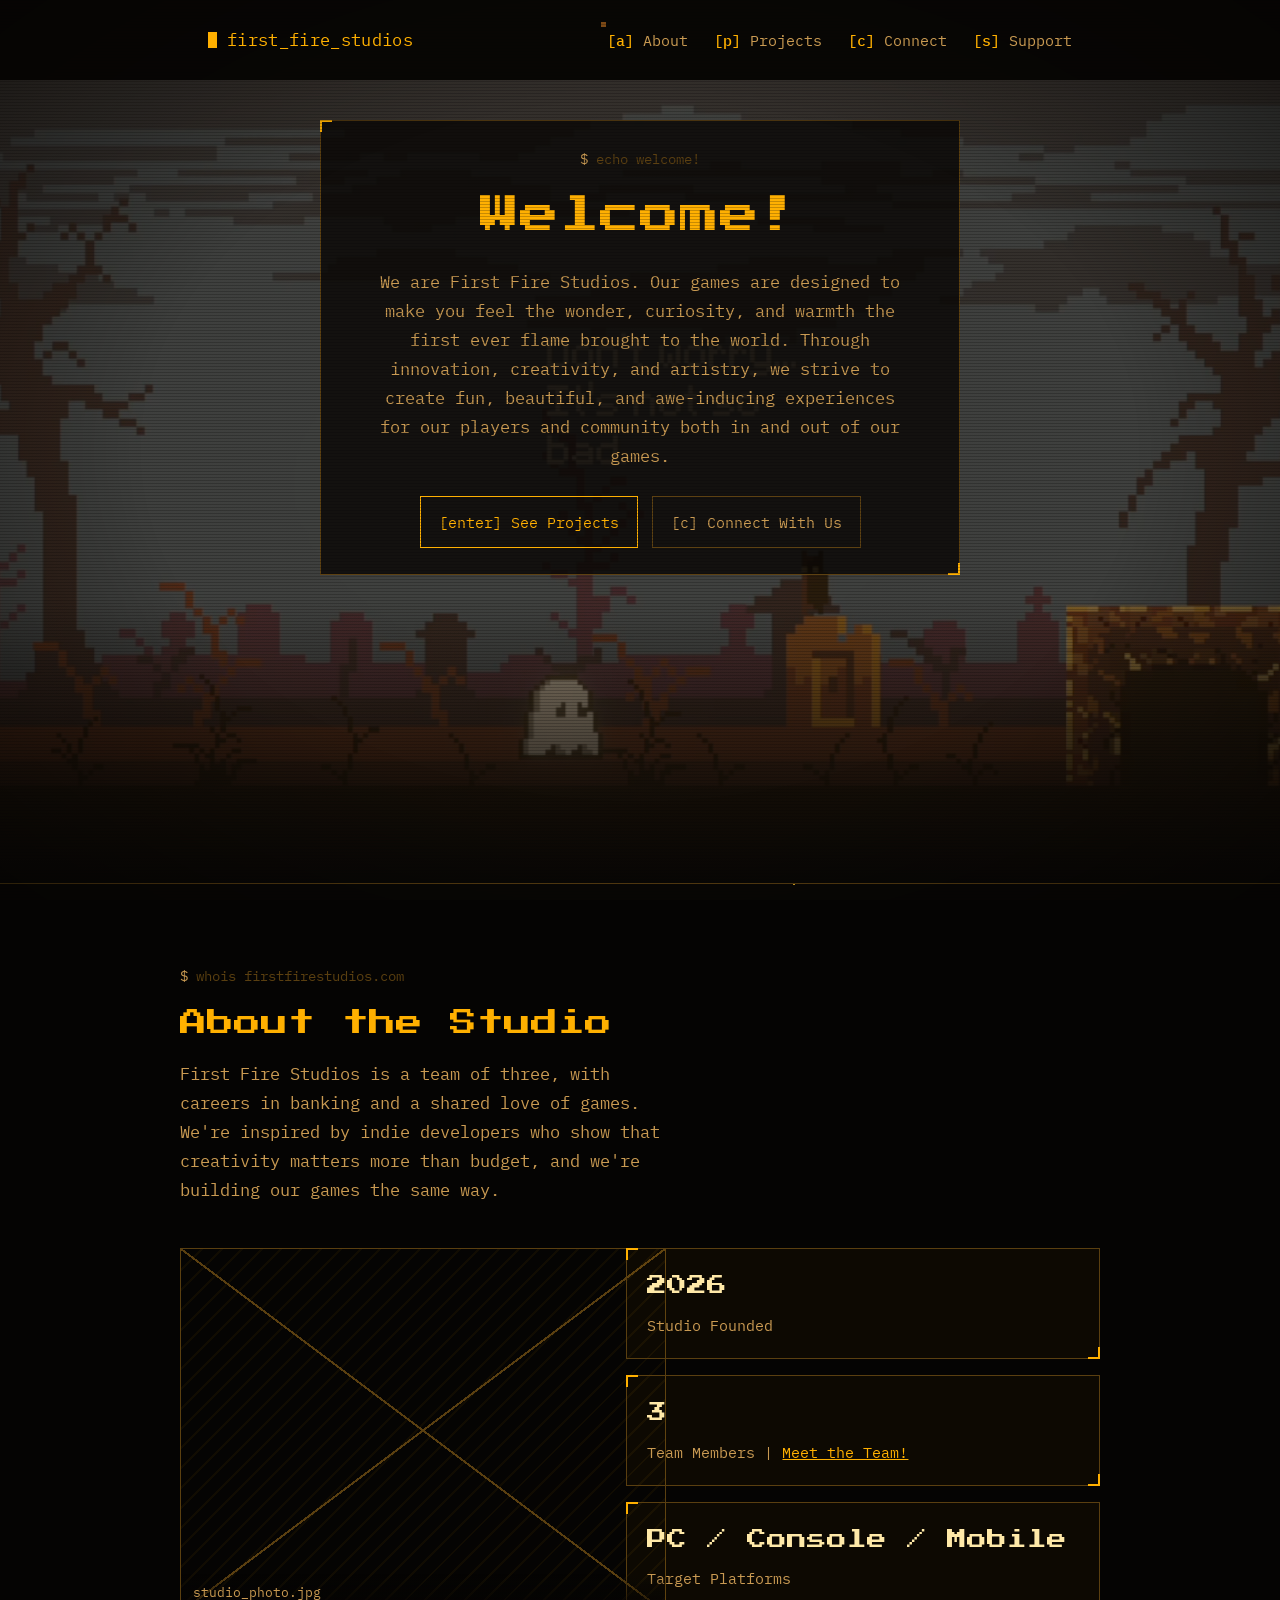
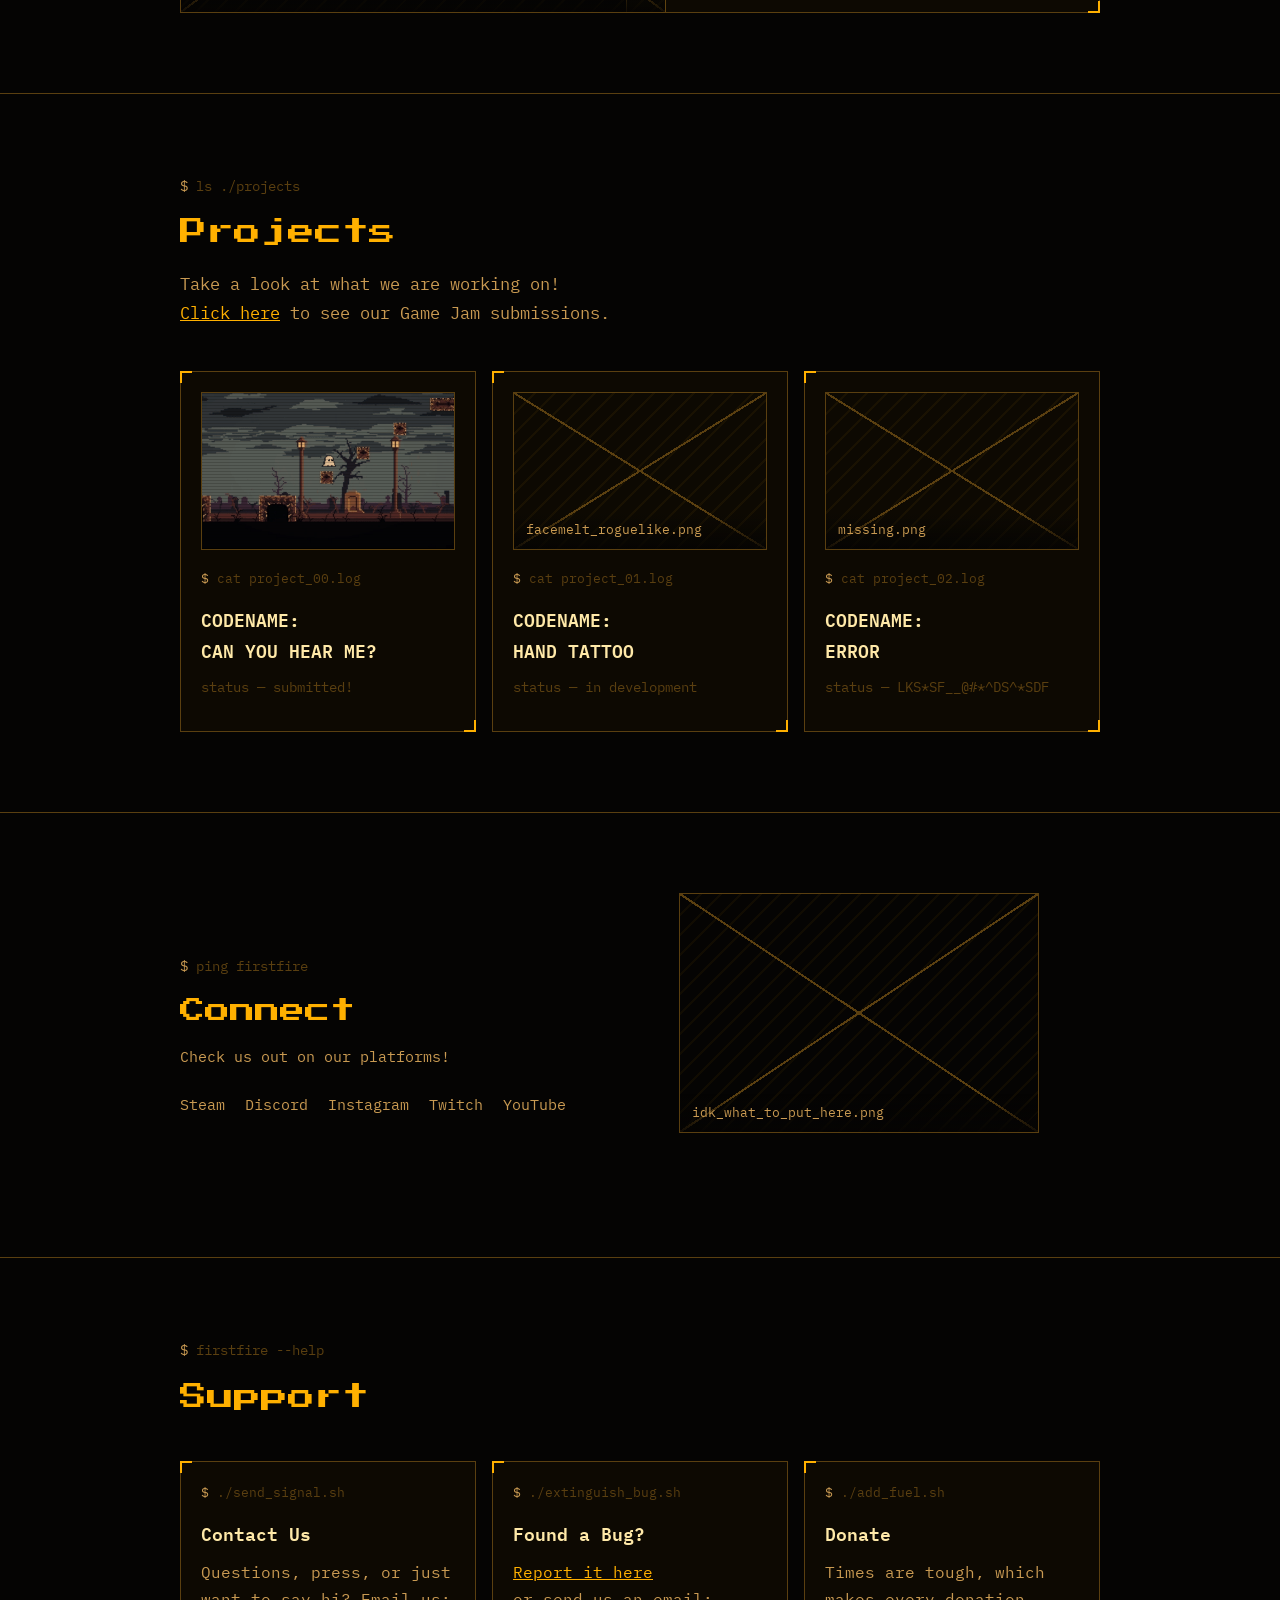
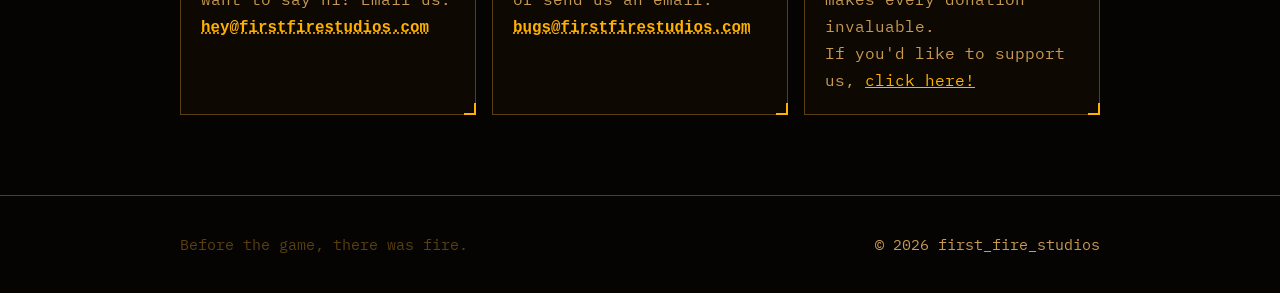
==== commit aaceff0c: "added video background and some grammar changes hopefully it's not too laggy lol" ====
--- a/index.html
+++ b/index.html
@@ -63,27 +63,38 @@
 
 <main id="top">
 
-  <section class="hero" style="border-top:none;">
-    <div>
-      <span class="prompt">echo welcome!</span>
-      <h1>Welcome!</h1>
-      <p>We are First Fire Studios. Our games are designed to make you feel the wonder, curiosity, and warmth the first ever flame brought to the world. Through innovation, creativity and artistry, we strive to create fun, beautiful and awe inducing experiences for our players and community both in and outside of our games.</p>
-      <div class="hero-actions">
-        <a class="btn" href="#projects"><kbd>[enter]</kbd> See Projects</a>
-        <a class="btn btn-ghost" href="#connect"><kbd>[c]</kbd> Connect With Us</a>
-      </div>
-    </div>
-    <div class="panel media-panel">
-      <span class="tag">early build</span>
-      <span class="prompt">./play_trailer.sh</span>
-      <button class="media-frame" type="button" aria-label="Play the first_fire_studios trailer">
-        <span class="media-scan"></span>
-        <span class="play-btn">
-          <svg viewBox="0 0 24 24" width="22" height="22" aria-hidden="true"><path d="M6 4l14 8-14 8V4z" fill="currentColor"/></svg>
-        </span>
-        <span class="media-meta">gameplay_footage.mp4 &middot; 00:00</span>
-      </button>
-    </div>
+  <section class="hero-wrap">
+    <video class="hero-video" autoplay muted loop playsinline preload="metadata" poster="img/dontworry.png" aria-hidden="true">
+      <source src="vid/CanYouHearMe_480p.mp4" type="video/mp4">
+    </video>
+  
+    <div class="hero">
+      <div class="panel hero-box">
+        <span class="prompt">echo welcome!</span>
+        <h1>Welcome!</h1>
+        <p>
+          We are First Fire Studios. Our games are designed to make you feel the wonder, curiosity, and warmth 
+          the first ever flame brought to the world. Through innovation, creativity, and artistry, we strive to 
+          create fun, beautiful, and awe-inducing experiences for our players and community both in and out of 
+          our games.
+        </p>
+        <div class="hero-actions">
+          <a class="btn" href="#projects"><kbd>[enter]</kbd> See Projects</a>
+          <a class="btn btn-ghost" href="#connect"><kbd>[c]</kbd> Connect With Us</a>
+        </div>
+      </div>
+<!--  <div class="panel media-panel">
+        <span class="tag">early build</span>
+        <span class="prompt">./play_trailer.sh</span>
+        <button class="media-frame" type="button" aria-label="Play the first_fire_studios trailer">
+          <span class="media-scan"></span>
+          <span class="play-btn">
+            <svg viewBox="0 0 24 24" width="22" height="22" aria-hidden="true"><path d="M6 4l14 8-14 8V4z" fill="currentColor"/></svg>
+          </span>
+          <span class="media-meta">gameplay_footage.mp4 &middot; 00:00</span>
+        </button>
+      </div>
+    </div> -->
   </section>
 
   <section id="about">
@@ -131,7 +142,7 @@
 
         <div class="panel card" tabindex="0">
           <div class="img-placeholder has-img" style="--ratio:16/10">
-            <img src="img/ghostguy.gif" alt="ghost-gif">  
+            <img src="img/CanYouHearMe_Loop.gif" alt="CYHM-gif">  
           </div>
           <div class="hover-desc">
               <p>Our entry into <a href="https://itch.io/jam/terror-jam-2026-a-halloween-game-jam" target="_blank" rel="noopener noreferrer">Terror Jam 2026</a> 
--- a/css/index.css
+++ b/css/index.css
@@ -3,9 +3,71 @@
    (trailer frame, image placeholders, about, project and
    support cards, hover descriptions, connect section)
    ========================================================= */
+   
+/* ---------- HERO VIDEO BACKGROUND ---------- */
+.hero-wrap{
+  position:relative;
+  overflow:hidden;
+  padding:0;
+  border-top:none;
+}
+.hero-video{
+  position:absolute;
+  inset:0;
+  width:100%;
+  height:100%;
+  object-fit:cover;
+  z-index:0;
+  /* same amber treatment as your project images, plus darkening for readability */
+}
+/* amber tint + fade into the page background at the bottom edge */
+.hero-wrap::after{
+  content:"";
+  position:absolute;
+  inset:0;
+  z-index:1;
+  pointer-events:none;
+  background:
+    linear-gradient(to bottom, transparent 65%, var(--bg)),
+    linear-gradient(rgba(255,150,0,0.12), rgba(255,150,0,0.12)),
+    linear-gradient(rgba(5,4,3,0.5), rgba(5,4,3,0.5));
+}
+.hero-wrap .hero{
+  position:relative;
+  z-index:2;
+}
+/* the box around the welcome message */
+.hero-box{
+  background:rgba(5,4,3,0.82);
+}
+
+/* welcome box centering */
+.hero-wrap .hero{
+  grid-template-columns:1fr;
+  justify-items:center;
+  padding-bottom:20vh;   /* raises the box by about 10vh */
+}
+.hero-box{
+  width:100%;
+  max-width:640px;
+  text-align:center;
+  transform:translateY(-8vh);
+}
+.hero-box p{
+  max-width:52ch;
+  margin-left:auto;
+  margin-right:auto;
+}
+.hero-box .hero-actions{
+  justify-content:center;
+}
+
+@media (min-width:801px){
+  .hero-wrap .hero{padding-bottom:20vh;}
+}
 
 /* ---------- TRAILER FRAME ---------- */
-.media-frame{
+/* .media-frame{
   width:100%;
   aspect-ratio:16/9;
   position:relative;
@@ -52,7 +114,7 @@
   z-index:1;
   font-size:0.72rem;
   color:var(--amber-soft);
-}
+} */
 
 /* ---------- IMG PLACEHOLDER ---------- */
 .img-placeholder{
